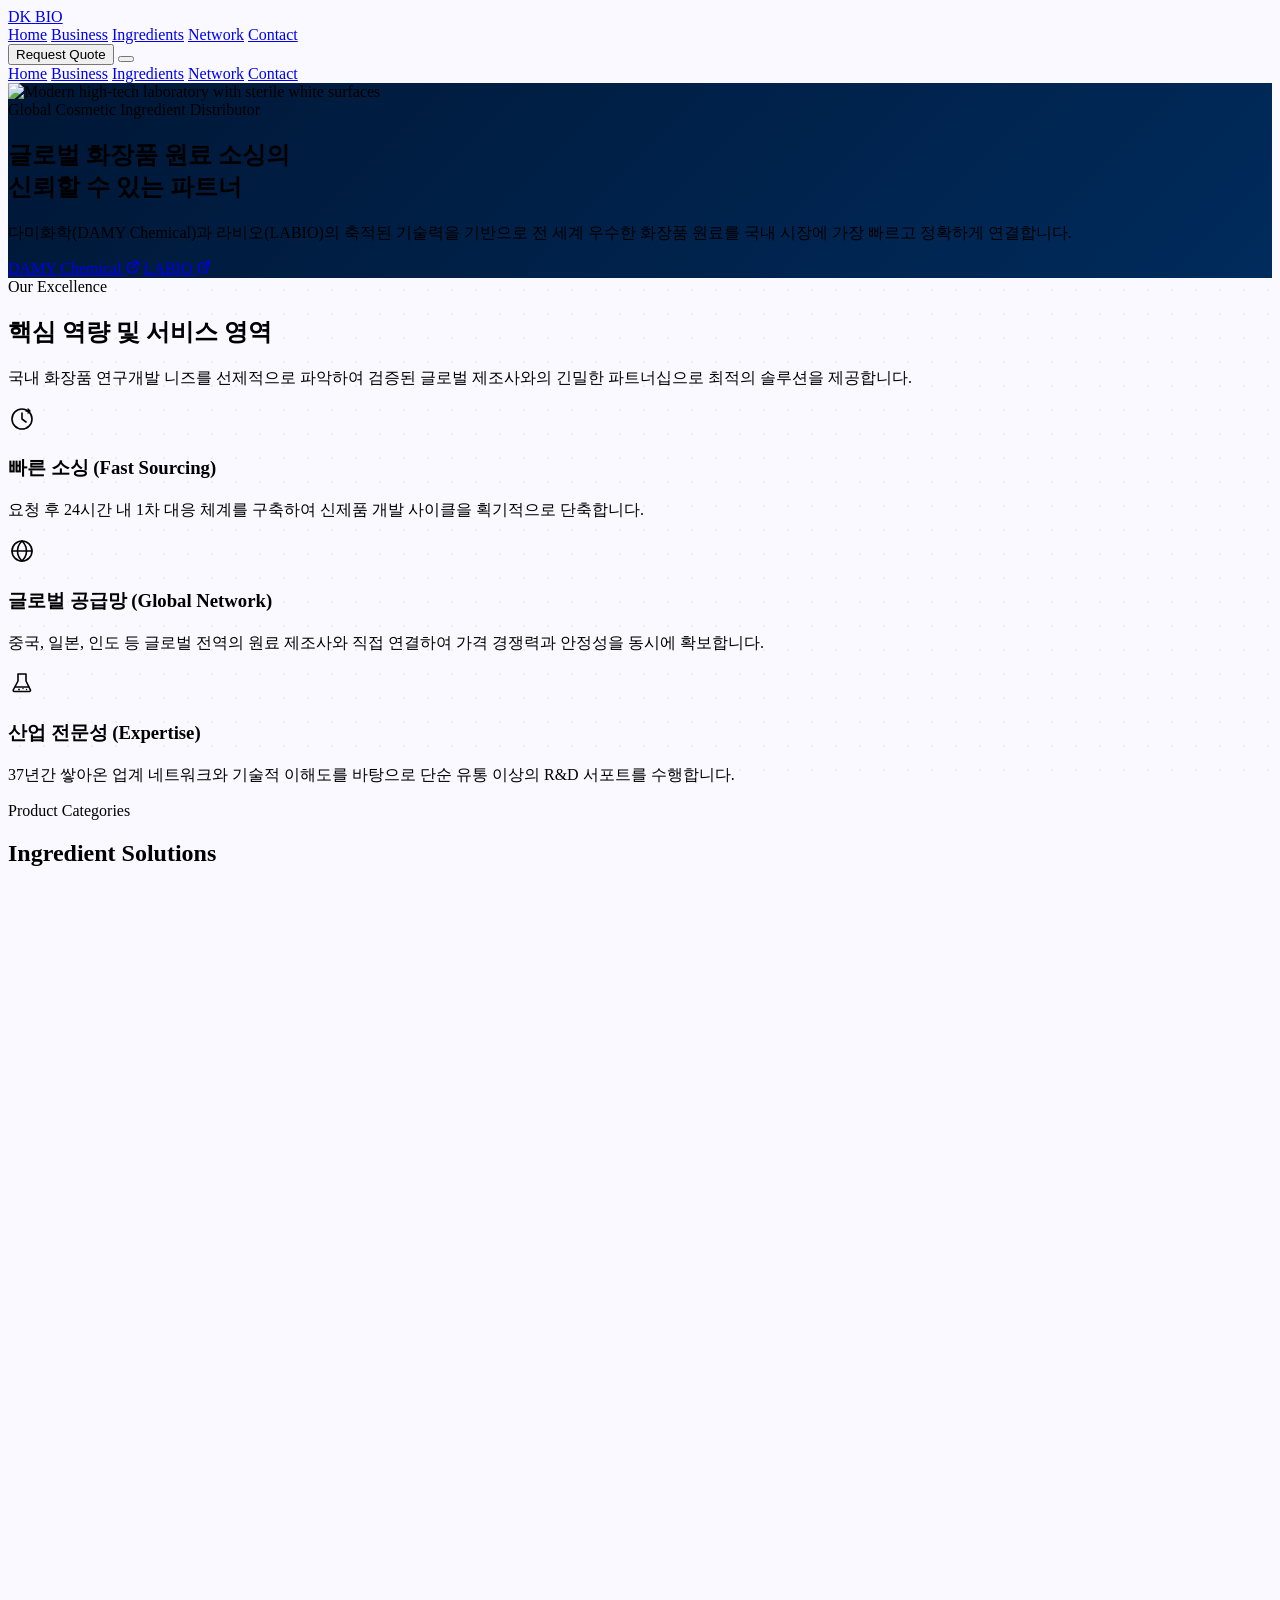
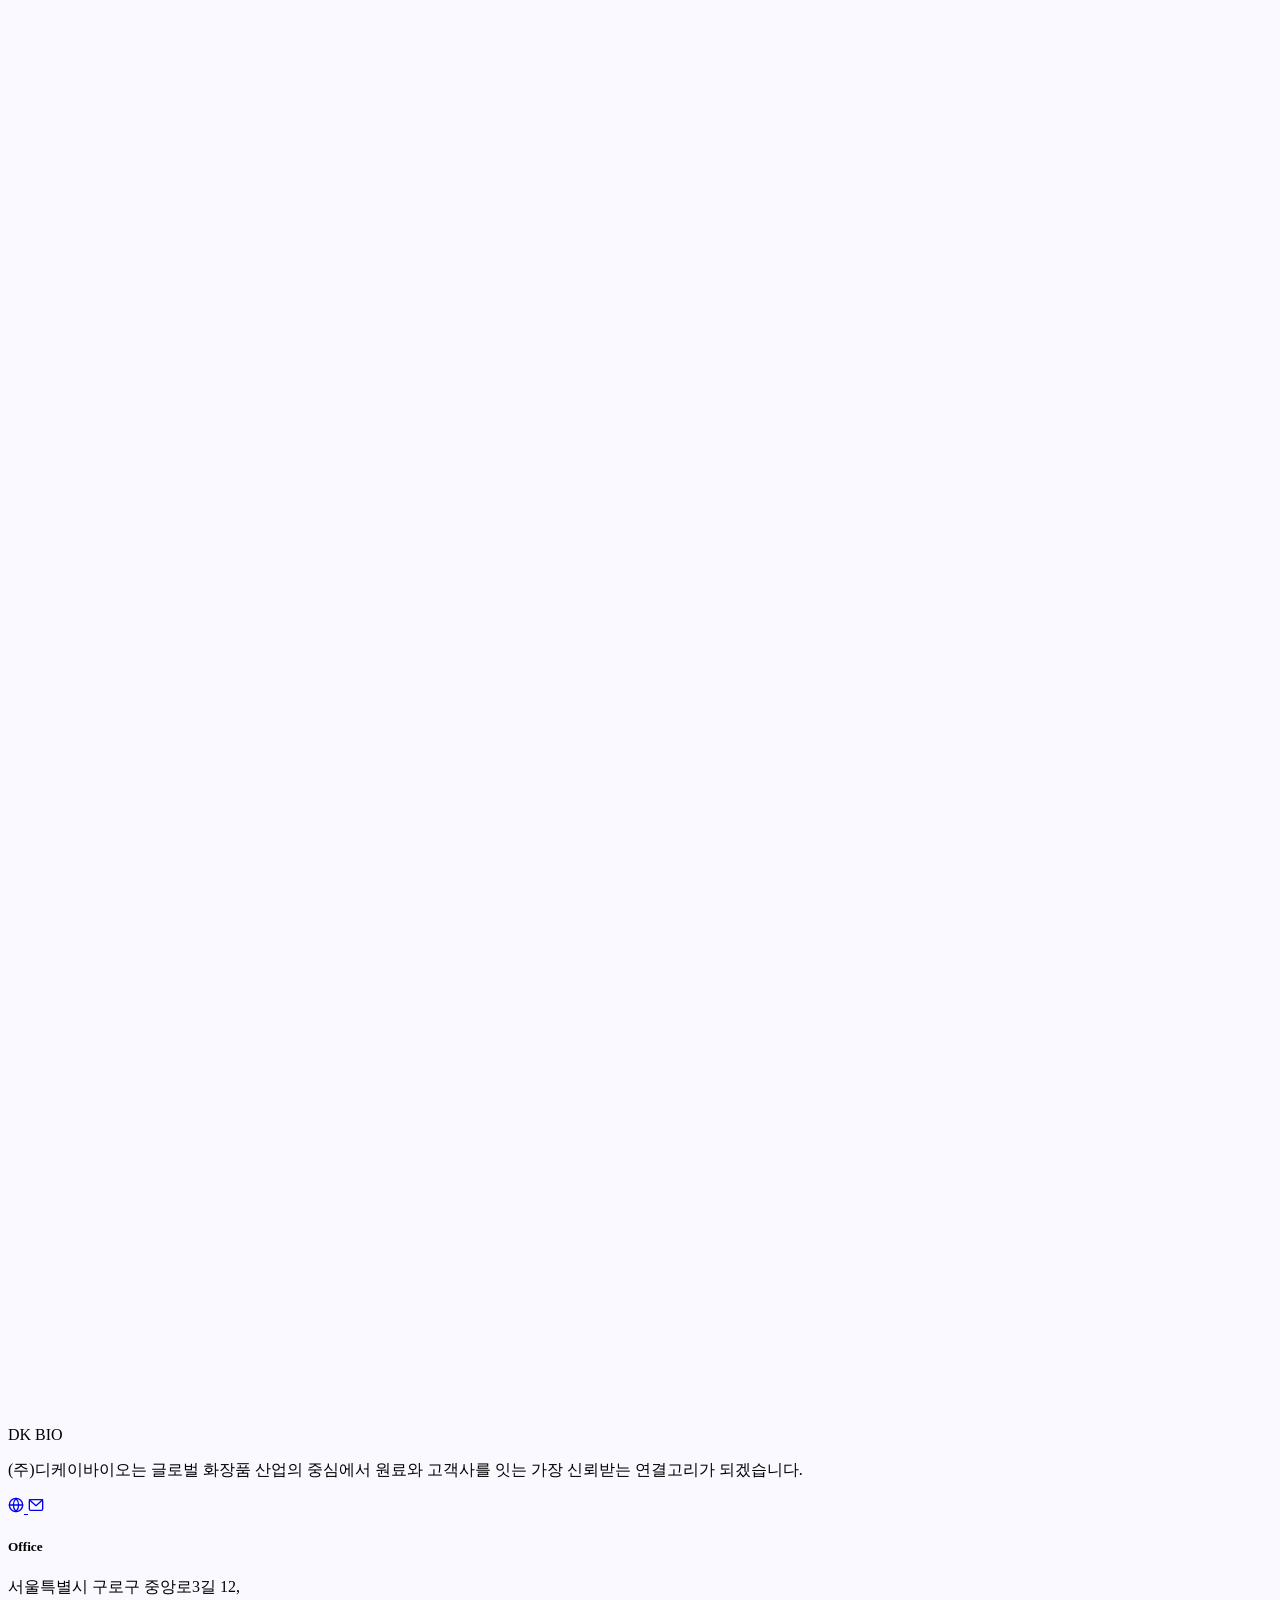
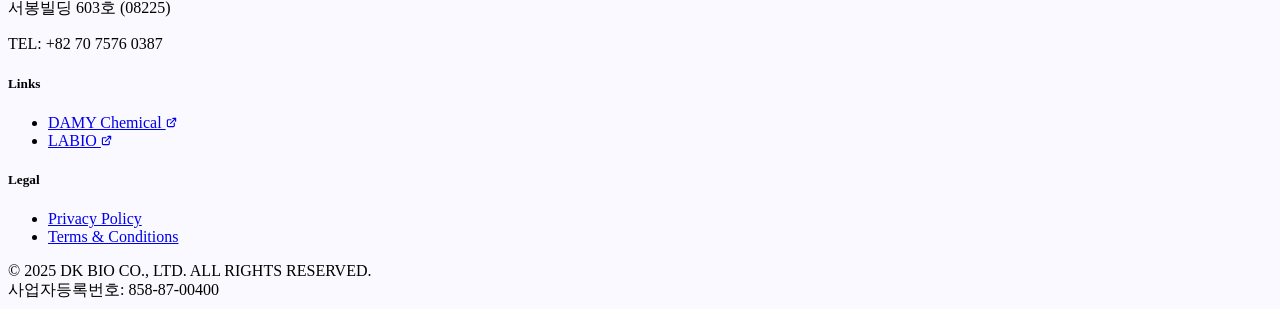
==== index.html @ 81b4bf6e "Update index.html" ====
<!DOCTYPE html>

<html class="light" lang="ko"><head>
<meta charset="utf-8"/>
<meta content="width=device-width, initial-scale=1.0" name="viewport"/>
<title>DK BIO | 글로벌 화장품 원료 총판</title>
<meta name="description" content="다미화학·라비오 37년 인프라 기반의 글로벌 화장품 원료 소싱 전문 파트너. 일본·인도·중국 직접 소싱 네트워크."/>
<script src="https://cdn.tailwindcss.com?plugins=forms,container-queries"></script>
<link href="https://fonts.googleapis.com/css2?family=Inter:wght@400;500;600;700;800;900&amp;display=swap" rel="stylesheet"/>

<script id="tailwind-config">
      tailwind.config = {
        darkMode: "class",
        theme: {
          extend: {
            "colors": {
                    "inverse-on-surface": "#ecf1ff",
                    "on-primary": "#ffffff",
                    "surface-container-highest": "#d8e3fb",
                    "surface": "#f9f9ff",
                    "on-secondary-fixed": "#101c2c",
                    "on-secondary": "#ffffff",
                    "error-container": "#ffdad6",
                    "primary-container": "#002b5c",
                    "surface-container-lowest": "#ffffff",
                    "on-tertiary-fixed-variant": "#444749",
                    "on-error-container": "#93000a",
                    "on-tertiary-fixed": "#191c1e",
                    "on-secondary-fixed-variant": "#3c475a",
                    "secondary-fixed": "#d7e3fa",
                    "surface-dim": "#cfdaf2",
                    "on-primary-fixed-variant": "#264779",
                    "tertiary-fixed": "#e0e3e5",
                    "on-surface": "#111c2d",
                    "surface-container-low": "#f0f3ff",
                    "background": "#f9f9ff",
                    "on-tertiary": "#ffffff",
                    "primary": "#002b5c",
                    "on-surface-variant": "#43474f",
                    "on-background": "#111c2d",
                    "on-tertiary-container": "#909395",
                    "primary-fixed-dim": "#aac7ff",
                    "tertiary-fixed-dim": "#c4c7c9",
                    "surface-variant": "#d8e3fb",
                    "tertiary": "#141819",
                    "secondary-fixed-dim": "#bbc7dd",
                    "on-error": "#ffffff",
                    "secondary": "#535f72",
                    "error": "#ba1a1a",
                    "on-primary-container": "#7594cb",
                    "inverse-surface": "#263143",
                    "outline-variant": "#c4c6d0",
                    "inverse-primary": "#aac7ff",
                    "surface-tint": "#3f5f92",
                    "surface-bright": "#f9f9ff",
                    "tertiary-container": "#292c2e",
                    "surface-container": "#e7eeff",
                    "on-secondary-container": "#596578",
                    "primary-fixed": "#d6e3ff",
                    "outline": "#747780",
                    "secondary-container": "#d7e3fa",
                    "surface-container-high": "#dee8ff",
                    "on-primary-fixed": "#001b3e"
            },
            "borderRadius": {
                    "DEFAULT": "0.125rem",
                    "lg": "0.5rem",
                    "xl": "1rem",
                    "full": "9999px"
            },
            "spacing": {
                    "gutter": "1.5rem",
                    "stack-lg": "2.5rem",
                    "section-gap": "6rem",
                    "stack-sm": "0.75rem",
                    "margin": "2rem",
                    "container-max": "1280px",
                    "stack-md": "1.25rem"
            },
            "fontFamily": {
                    "body-md": ["Inter"],
                    "headline-md": ["Inter"],
                    "label-sm": ["Inter"],
                    "headline-lg": ["Inter"],
                    "body-lg": ["Inter"],
                    "display-xl": ["Inter"]
            },
            "fontSize": {
                    "body-md": ["16px", {"lineHeight": "1.6", "fontWeight": "400"}],
                    "headline-md": ["24px", {"lineHeight": "1.3", "fontWeight": "700"}],
                    "label-sm": ["14px", {"lineHeight": "1.4", "letterSpacing": "0.05em", "fontWeight": "600"}],
                    "headline-lg": ["36px", {"lineHeight": "1.2", "letterSpacing": "-0.01em", "fontWeight": "700"}],
                    "body-lg": ["18px", {"lineHeight": "1.7", "fontWeight": "400"}],
                    "display-xl": ["56px", {"lineHeight": "1.1", "letterSpacing": "-0.02em", "fontWeight": "800"}]
            }
          },
        },
      }
    </script>
<style>
        body { background-color: #f9f9ff; scroll-behavior: smooth; }

        /* ── Scroll Reveal ── */
        .sr { opacity: 0; transform: translateY(36px); transition: opacity 0.7s cubic-bezier(0.16,1,0.3,1), transform 0.7s cubic-bezier(0.16,1,0.3,1); }
        .sr-left { opacity: 0; transform: translateX(-36px); transition: opacity 0.7s cubic-bezier(0.16,1,0.3,1), transform 0.7s cubic-bezier(0.16,1,0.3,1); }
        .sr-right { opacity: 0; transform: translateX(36px); transition: opacity 0.7s cubic-bezier(0.16,1,0.3,1), transform 0.7s cubic-bezier(0.16,1,0.3,1); }
        .sr-scale { opacity: 0; transform: scale(0.93); transition: opacity 0.65s cubic-bezier(0.16,1,0.3,1), transform 0.65s cubic-bezier(0.16,1,0.3,1); }
        .sr.d1,.sr-left.d1,.sr-right.d1,.sr-scale.d1 { transition-delay: 0.08s; }
        .sr.d2,.sr-left.d2,.sr-right.d2,.sr-scale.d2 { transition-delay: 0.16s; }
        .sr.d3,.sr-left.d3,.sr-right.d3,.sr-scale.d3 { transition-delay: 0.24s; }
        .sr.d4 { transition-delay: 0.32s; }
        .sr.visible,.sr-left.visible,.sr-right.visible,.sr-scale.visible { opacity: 1; transform: none; }
        .bg-pattern {
            background-image: radial-gradient(rgba(0, 43, 92, 0.05) 1px, transparent 1px);
            background-size: 24px 24px;
        }
        .hero-gradient {
            background: linear-gradient(135deg, #001736 0%, #002b5c 100%);
        }
        .card-shadow:hover {
            box-shadow: 0 20px 40px -12px rgba(0, 43, 92, 0.1);
        }
    </style>
<script>
    // Smooth scroll for all anchor links
    document.addEventListener('DOMContentLoaded', function() {
        // Active nav highlight on scroll
        const sections = ['hero','business','ingredients','network','contact'];
        const navLinks = document.querySelectorAll('nav a[data-section]');

        const observer = new IntersectionObserver((entries) => {
            entries.forEach(entry => {
                if (entry.isIntersecting) {
                    navLinks.forEach(link => {
                        link.classList.remove('text-primary','font-bold','border-b-2','border-primary','pb-1');
                        link.classList.add('text-slate-500','font-medium');
                    });
                    const active = document.querySelector(`nav a[data-section="${entry.target.id}"]`);
                    if (active) {
                        active.classList.add('text-primary','font-bold','border-b-2','border-primary','pb-1');
                        active.classList.remove('text-slate-500','font-medium');
                    }
                }
            });
        }, { threshold: 0.3 });

        sections.forEach(id => {
            const el = document.getElementById(id);
            if (el) observer.observe(el);
        });

        // Mobile hamburger menu
        const mobileBtn = document.getElementById('mobile-menu-btn');
        const mobileMenu = document.getElementById('mobile-menu');
        if (mobileBtn && mobileMenu) {
            mobileBtn.addEventListener('click', () => {
                mobileMenu.classList.toggle('hidden');
            });
            // Close on link click
            mobileMenu.querySelectorAll('a').forEach(link => {
                link.addEventListener('click', () => mobileMenu.classList.add('hidden'));
            });
        }

        // ── Scroll Reveal ──────────────────────────────
        const srEls = document.querySelectorAll('.sr, .sr-left, .sr-right, .sr-scale');

        // Hero 요소 즉시 순차 등장
        document.querySelectorAll('#hero .sr, #hero .sr-left, #hero .sr-right').forEach((el, i) => {
            setTimeout(() => el.classList.add('visible'), 80 + i * 100);
        });

        const srObserver = new IntersectionObserver((entries) => {
            entries.forEach(e => {
                if (e.isIntersecting) {
                    e.target.classList.add('visible');
                    srObserver.unobserve(e.target);
                }
            });
        }, { threshold: 0, rootMargin: '0px 0px -60px 0px' });

        srEls.forEach(el => {
            if (!el.closest('#hero')) srObserver.observe(el);
        });
    });

    function scrollTo(id) {
        const el = document.getElementById(id);
        if (el) el.scrollIntoView({ behavior: 'smooth', block: 'start' });
    }
</script>
</head>
<body class="font-body-md text-on-background selection:bg-primary-fixed selection:text-primary">
<!-- TopNavBar -->
<header class="bg-white/95 backdrop-blur-md font-inter antialiased tracking-tight sticky top-0 z-50 border-b border-slate-100 transition-all">
<div class="flex justify-between items-center h-20 px-8 max-w-7xl mx-auto">
<a href="#hero" onclick="scrollTo('hero'); return false;" class="text-2xl font-black text-primary tracking-tighter flex items-center gap-2">
<span class="w-8 h-8 bg-primary rounded flex items-center justify-center text-white text-sm">DK</span>
<span>BIO</span>
</a>
<nav class="hidden md:flex items-center space-x-10">
<a class="text-primary font-bold border-b-2 border-primary pb-1 transition-all" href="#hero" data-section="hero" onclick="scrollTo('hero'); return false;">Home</a>
<a class="text-slate-500 font-medium hover:text-primary transition-colors" href="#business" data-section="business" onclick="scrollTo('business'); return false;">Business</a>
<a class="text-slate-500 font-medium hover:text-primary transition-colors" href="#ingredients" data-section="ingredients" onclick="scrollTo('ingredients'); return false;">Ingredients</a>
<a class="text-slate-500 font-medium hover:text-primary transition-colors" href="#network" data-section="network" onclick="scrollTo('network'); return false;">Network</a>
<a class="text-slate-500 font-medium hover:text-primary transition-colors" href="#contact" data-section="contact" onclick="scrollTo('contact'); return false;">Contact</a>
</nav>
<div class="flex items-center gap-3">
<button onclick="scrollTo('contact')" class="bg-primary text-white px-7 py-2.5 rounded-full text-label-sm font-bold hover:shadow-lg hover:shadow-primary/20 transition-all active:scale-95">Request Quote</button>
<!-- Hamburger: mobile only -->
<button id="mobile-menu-btn" class="md:hidden flex flex-col gap-1.5 p-2" aria-label="메뉴 열기">
<span class="w-6 h-0.5 bg-primary block"></span>
<span class="w-6 h-0.5 bg-primary block"></span>
<span class="w-6 h-0.5 bg-primary block"></span>
</button>
</div>
</div>
<!-- Mobile Menu -->
<div id="mobile-menu" class="hidden md:hidden bg-white border-t border-slate-100 px-8 py-6 flex flex-col gap-4 text-sm font-medium">
<a href="#hero" onclick="scrollTo('hero')" class="text-primary font-bold">Home</a>
<a href="#business" onclick="scrollTo('business')" class="text-slate-600 hover:text-primary">Business</a>
<a href="#ingredients" onclick="scrollTo('ingredients')" class="text-slate-600 hover:text-primary">Ingredients</a>
<a href="#network" onclick="scrollTo('network')" class="text-slate-600 hover:text-primary">Network</a>
<a href="#contact" onclick="scrollTo('contact')" class="text-slate-600 hover:text-primary">Contact</a>
</div>
</header>
<main>
<!-- Section 1: Hero -->
<section id="hero" class="relative min-h-[85vh] flex items-center overflow-hidden hero-gradient">
<div class="absolute inset-0">
<img class="w-full h-full object-cover mix-blend-overlay opacity-30" alt="Modern high-tech laboratory with sterile white surfaces" src="https://images.unsplash.com/photo-1532187863486-abf9dbad1b69?w=1600&q=80&auto=format&fit=crop"/>
<div class="absolute inset-0 bg-gradient-to-tr from-primary via-primary/60 to-transparent"></div>
</div>
<div class="relative max-w-7xl mx-auto px-8 w-full z-10 py-20">
<div class="max-w-3xl">
<span class="sr inline-flex items-center gap-2 py-1.5 px-4 bg-white/10 backdrop-blur-md text-white text-label-sm rounded-full mb-stack-md border border-white/20">
<span class="w-2 h-2 bg-blue-400 rounded-full animate-pulse"></span>
Global Cosmetic Ingredient Distributor
</span>
<h1 class="sr d1 font-display-xl text-display-xl text-white mb-stack-lg leading-[1.1]">글로벌 화장품 원료 소싱의<br/><span class="text-primary-fixed-dim">신뢰할 수 있는 파트너</span></h1>
<p class="sr d2 font-body-lg text-body-lg text-white/80 mb-stack-lg max-w-2xl">
                        다미화학(DAMY Chemical)과 라비오(LABIO)의 축적된 기술력을 기반으로 전 세계 우수한 화장품 원료를 국내 시장에 가장 빠르고 정확하게 연결합니다.
                    </p>
<div class="sr d3 flex flex-wrap gap-4">
<a href="https://damychem.com" target="_blank" rel="noopener" class="bg-white text-primary px-8 py-4 rounded-xl font-bold hover:shadow-2xl hover:-translate-y-1 transition-all inline-flex items-center gap-2">DAMY Chemical <svg width="14" height="14" viewBox="0 0 24 24" fill="none" stroke="currentColor" stroke-width="2.5" stroke-linecap="round" stroke-linejoin="round"><path d="M18 13v6a2 2 0 0 1-2 2H5a2 2 0 0 1-2-2V8a2 2 0 0 1 2-2h6"/><polyline points="15,3 21,3 21,9"/><line x1="10" y1="14" x2="21" y2="3"/></svg></a>
<a href="http://www.labio.kr" target="_blank" rel="noopener" class="backdrop-blur-sm border border-white/30 text-white px-8 py-4 rounded-xl font-bold hover:bg-white/10 transition-all inline-flex items-center gap-2">LABIO <svg width="14" height="14" viewBox="0 0 24 24" fill="none" stroke="currentColor" stroke-width="2.5" stroke-linecap="round" stroke-linejoin="round"><path d="M18 13v6a2 2 0 0 1-2 2H5a2 2 0 0 1-2-2V8a2 2 0 0 1 2-2h6"/><polyline points="15,3 21,3 21,9"/><line x1="10" y1="14" x2="21" y2="3"/></svg></a>
</div>
</div>
</div>
</section>
<!-- Section 2: Business Areas -->
<section id="business" class="py-section-gap bg-surface relative overflow-hidden bg-pattern">
<div class="max-w-7xl mx-auto px-8 relative">
<div class="flex flex-col lg:flex-row lg:items-end justify-between mb-section-gap gap-6">
<div class="sr-left max-w-2xl">
<div class="flex items-center gap-4 mb-4">
<span class="h-1 w-12 bg-primary rounded-full"></span>
<span class="font-label-sm text-primary uppercase tracking-[0.2em]">Our Excellence</span>
</div>
<h2 class="font-headline-lg text-headline-lg text-primary mb-stack-md">핵심 역량 및 서비스 영역</h2>
<p class="font-body-lg text-body-lg text-secondary">
                            국내 화장품 연구개발 니즈를 선제적으로 파악하여 검증된 글로벌 제조사와의 긴밀한 파트너십으로 최적의 솔루션을 제공합니다.
                        </p>
</div>
</div>
<div class="grid grid-cols-1 md:grid-cols-3 gap-8">
<!-- Strength 1 -->
<div class="sr d1 group bg-white p-10 rounded-xl border border-slate-100 card-shadow transition-all duration-300 hover:-translate-y-2 flex flex-col h-full relative overflow-hidden">
<div class="absolute top-0 right-0 w-24 h-24 bg-primary-container/5 rounded-bl-full transition-all group-hover:scale-150 group-hover:bg-primary/5"></div>
<div class="w-14 h-14 bg-surface-container-high rounded-2xl flex items-center justify-center mb-stack-lg transition-colors group-hover:bg-primary group-hover:text-white">
<svg width="28" height="28" viewBox="0 0 28 28" fill="none" stroke="currentColor" stroke-width="1.6" stroke-linecap="round" stroke-linejoin="round">
  <circle cx="14" cy="14" r="10"/>
  <polyline points="14,8 14,14 18,17"/>
  <path d="M20 4l2 2-2 2M22 6h-4" stroke-width="1.4"/>
</svg>
</div>
<h3 class="font-headline-md text-headline-md text-primary mb-stack-sm">빠른 소싱 (Fast Sourcing)</h3>
<p class="font-body-md text-body-md text-secondary flex-grow">요청 후 24시간 내 1차 대응 체계를 구축하여 신제품 개발 사이클을 획기적으로 단축합니다.</p>
</div>
<!-- Strength 2 -->
<div class="sr d2 group bg-white p-10 rounded-xl border border-slate-100 card-shadow transition-all duration-300 hover:-translate-y-2 flex flex-col h-full relative overflow-hidden">
<div class="absolute top-0 right-0 w-24 h-24 bg-primary-container/5 rounded-bl-full transition-all group-hover:scale-150 group-hover:bg-primary/5"></div>
<div class="w-14 h-14 bg-surface-container-high rounded-2xl flex items-center justify-center mb-stack-lg transition-colors group-hover:bg-primary group-hover:text-white">
<svg width="28" height="28" viewBox="0 0 28 28" fill="none" stroke="currentColor" stroke-width="1.6" stroke-linecap="round" stroke-linejoin="round">
  <circle cx="14" cy="14" r="10"/>
  <path d="M4 14h20"/>
  <path d="M14 4c-3 3-4.5 6-4.5 10s1.5 7 4.5 10"/>
  <path d="M14 4c3 3 4.5 6 4.5 10s-1.5 7-4.5 10"/>
</svg>
</div>
<h3 class="font-headline-md text-headline-md text-primary mb-stack-sm">글로벌 공급망 (Global Network)</h3>
<p class="font-body-md text-body-md text-secondary flex-grow">중국, 일본, 인도 등 글로벌 전역의 원료 제조사와 직접 연결하여 가격 경쟁력과 안정성을 동시에 확보합니다.</p>
</div>
<!-- Strength 3 -->
<div class="sr d3 group bg-white p-10 rounded-xl border border-slate-100 card-shadow transition-all duration-300 hover:-translate-y-2 flex flex-col h-full relative overflow-hidden">
<div class="absolute top-0 right-0 w-24 h-24 bg-primary-container/5 rounded-bl-full transition-all group-hover:scale-150 group-hover:bg-primary/5"></div>
<div class="w-14 h-14 bg-surface-container-high rounded-2xl flex items-center justify-center mb-stack-lg transition-colors group-hover:bg-primary group-hover:text-white">
<svg width="28" height="28" viewBox="0 0 28 28" fill="none" stroke="currentColor" stroke-width="1.6" stroke-linecap="round" stroke-linejoin="round">
  <path d="M10 4h8M10 4v7L5.5 19.5A1.2 1.2 0 0 0 6.6 21.5h14.8a1.2 1.2 0 0 0 1.1-1.45L18 11V4"/>
  <path d="M7.5 17h13"/>
  <circle cx="11" cy="19.5" r="0.9" fill="currentColor" stroke="none"/>
  <circle cx="15" cy="18.5" r="0.7" fill="currentColor" stroke="none"/>
  <circle cx="18.5" cy="19.5" r="0.7" fill="currentColor" stroke="none"/>
</svg>
</div>
<h3 class="font-headline-md text-headline-md text-primary mb-stack-sm">산업 전문성 (Expertise)</h3>
<p class="font-body-md text-body-md text-secondary flex-grow">37년간 쌓아온 업계 네트워크와 기술적 이해도를 바탕으로 단순 유통 이상의 R&amp;D 서포트를 수행합니다.</p>
</div>
</div>
</div>
</section>
<!-- Section 3: Ingredient Categories -->
<section id="ingredients" class="py-section-gap bg-white overflow-hidden">
<div class="max-w-7xl mx-auto px-8">
<div class="sr text-center mb-16">
<span class="font-label-sm text-primary-container uppercase tracking-widest block mb-4">Product Categories</span>
<h2 class="font-headline-lg text-headline-lg text-primary mb-stack-sm">Ingredient Solutions</h2>
<div class="h-1.5 w-16 bg-primary mx-auto rounded-full"></div>
</div>
<div class="grid grid-cols-1 md:grid-cols-12 gap-6">
<!-- Big Cat 1 -->
<div class="sr d1 md:col-span-8 bg-surface-container-low p-10 rounded-2xl relative group overflow-hidden border border-slate-100 transition-all hover:bg-white card-shadow">
<div class="relative z-10">
<svg class="text-primary mb-6 group-hover:scale-110 transition-transform block" width="48" height="48" viewBox="0 0 48 48" fill="none" stroke="currentColor" stroke-width="1.5" stroke-linecap="round" stroke-linejoin="round">
  <circle cx="24" cy="24" r="6"/>
  <circle cx="24" cy="8" r="3.5"/>
  <circle cx="24" cy="40" r="3.5"/>
  <circle cx="8" cy="24" r="3.5"/>
  <circle cx="40" cy="24" r="3.5"/>
  <line x1="24" y1="11.5" x2="24" y2="18"/>
  <line x1="24" y1="30" x2="24" y2="36.5"/>
  <line x1="11.5" y1="24" x2="18" y2="24"/>
  <line x1="30" y1="24" x2="36.5" y2="24"/>
  <circle cx="12" cy="12" r="2.5" stroke-opacity="0.5"/>
  <circle cx="36" cy="36" r="2.5" stroke-opacity="0.5"/>
  <line x1="13.8" y1="13.8" x2="18.8" y2="18.8" stroke-opacity="0.5"/>
  <line x1="29.2" y1="29.2" x2="34.2" y2="34.2" stroke-opacity="0.5"/>
</svg>
<h4 class="font-headline-md text-headline-md text-primary mb-3">안티에이징 (Anti-aging)</h4>
<p class="font-body-md text-secondary max-w-md">바이오 기술 기반의 주름 개선 및 피부 재생, 탄력 강화 고기능성 원료 솔루션</p>
</div>
<div class="absolute -bottom-10 -right-10 opacity-[0.04] group-hover:opacity-[0.09] transition-all duration-700">
<svg width="280" height="280" viewBox="0 0 280 280" fill="none" stroke="currentColor" stroke-width="1">
  <circle cx="140" cy="140" r="100"/>
  <circle cx="140" cy="140" r="70"/>
  <circle cx="140" cy="140" r="40"/>
  <circle cx="140" cy="40" r="18"/>
  <circle cx="140" cy="240" r="18"/>
  <circle cx="40" cy="140" r="18"/>
  <circle cx="240" cy="140" r="18"/>
</svg>
</div>
</div>
<!-- Cat 2 -->
<div class="sr d2 md:col-span-4 bg-surface-container-low p-10 rounded-2xl relative group overflow-hidden border border-slate-100 transition-all hover:bg-white card-shadow">
<div class="relative z-10">
<svg class="text-primary mb-6 group-hover:scale-110 transition-transform" width="44" height="44" viewBox="0 0 44 44" fill="none" stroke="currentColor" stroke-width="1.5" stroke-linecap="round" stroke-linejoin="round">
  <polygon points="22,3 38,16 22,41 6,16"/>
  <polygon points="22,3 38,16 22,22 6,16" fill="currentColor" fill-opacity="0.08"/>
  <line x1="6" y1="16" x2="38" y2="16"/>
  <line x1="22" y1="3" x2="22" y2="41"/>
  <line x1="6" y1="16" x2="22" y2="22"/>
  <line x1="38" y1="16" x2="22" y2="22"/>
</svg>
<h4 class="font-headline-md text-headline-md text-primary mb-2">미백 &amp; 브라이트닝</h4>
<p class="font-body-md text-secondary">피부 톤 개선 및 멜라닌 억제 소재</p>
</div>
<div class="absolute -bottom-6 -right-6 opacity-[0.04] group-hover:opacity-[0.09] transition-all">
<svg width="160" height="160" viewBox="0 0 160 160" fill="none" stroke="currentColor" stroke-width="1">
  <polygon points="80,10 140,60 80,150 20,60"/>
  <line x1="20" y1="60" x2="140" y2="60"/>
  <line x1="80" y1="10" x2="80" y2="150"/>
</svg>
</div>
</div>
<!-- Cat 3 -->
<div class="sr d1 md:col-span-4 bg-surface-container-low p-10 rounded-2xl relative group overflow-hidden border border-slate-100 transition-all hover:bg-white card-shadow">
<div class="relative z-10">
<svg class="text-primary mb-4 group-hover:scale-110 transition-transform" width="40" height="40" viewBox="0 0 40 40" fill="none" stroke="currentColor" stroke-width="1.5" stroke-linecap="round" stroke-linejoin="round">
  <path d="M20 36 C20 36 6 28 6 17 C6 9 12 4 20 4 C28 4 34 9 34 17 C34 28 20 36 20 36Z"/>
  <path d="M20 4 L20 36" stroke-opacity="0.6"/>
  <path d="M10 15 C13 17 17 18 20 18" stroke-opacity="0.6" stroke-width="1.2"/>
  <path d="M30 15 C27 17 23 18 20 18" stroke-opacity="0.6" stroke-width="1.2"/>
  <path d="M8 22 C12 23.5 16 24 20 24" stroke-opacity="0.5" stroke-width="1.1"/>
</svg>
<h4 class="font-headline-md text-headline-md text-primary mb-2">헤어 &amp; 두피 케어</h4>
<p class="font-body-md text-secondary">탈모 방지 및 모근 강화 특화 원료</p>
</div>
</div>
<!-- Cat 4 -->
<div class="sr d2 md:col-span-4 bg-surface-container-low p-10 rounded-2xl relative group overflow-hidden border border-slate-100 transition-all hover:bg-white card-shadow">
<div class="relative z-10">
<svg class="text-primary mb-4 group-hover:scale-110 transition-transform" width="40" height="40" viewBox="0 0 40 40" fill="none" stroke="currentColor" stroke-width="1.5" stroke-linecap="round" stroke-linejoin="round">
  <rect x="4" y="7" width="32" height="7" rx="3.5" fill="currentColor" fill-opacity="0.07"/>
  <rect x="4" y="17" width="32" height="7" rx="3.5" fill="currentColor" fill-opacity="0.05"/>
  <rect x="4" y="27" width="32" height="7" rx="3.5" fill="currentColor" fill-opacity="0.03"/>
  <rect x="4" y="7" width="32" height="7" rx="3.5"/>
  <rect x="4" y="17" width="32" height="7" rx="3.5"/>
  <rect x="4" y="27" width="32" height="7" rx="3.5"/>
  <line x1="12" y1="7" x2="12" y2="14" stroke-opacity="0.4" stroke-width="1"/>
  <line x1="22" y1="7" x2="22" y2="14" stroke-opacity="0.4" stroke-width="1"/>
  <line x1="9" y1="17" x2="9" y2="24" stroke-opacity="0.4" stroke-width="1"/>
  <line x1="20" y1="17" x2="20" y2="24" stroke-opacity="0.4" stroke-width="1"/>
  <line x1="31" y1="17" x2="31" y2="24" stroke-opacity="0.4" stroke-width="1"/>
</svg>
<h4 class="font-headline-md text-headline-md text-primary mb-2">진정 &amp; 피부장벽</h4>
<p class="font-body-md text-secondary">민감성 피부를 위한 진정 소재</p>
</div>
</div>
<!-- Cat 5 (Special highlight) -->
<div class="sr d3 md:col-span-4 bg-primary text-white p-10 rounded-2xl relative group overflow-hidden transition-all hover:scale-[1.02] active:scale-[0.98]">
<div class="relative z-10 flex flex-col h-full">
<svg class="text-primary-fixed-dim mb-4" width="40" height="40" viewBox="0 0 40 40" fill="none" stroke="currentColor" stroke-width="1.5" stroke-linecap="round" stroke-linejoin="round">
  <ellipse cx="20" cy="20" rx="16" ry="6" transform="rotate(0 20 20)"/>
  <ellipse cx="20" cy="20" rx="16" ry="6" transform="rotate(60 20 20)"/>
  <ellipse cx="20" cy="20" rx="16" ry="6" transform="rotate(120 20 20)"/>
  <circle cx="20" cy="20" r="3" fill="currentColor" fill-opacity="0.4"/>
</svg>
<h4 class="font-headline-md text-headline-md text-white mb-2">기능성 특화 소재</h4>
<p class="font-body-md text-white/70">제형 최적화 및 유효성분 전달</p>
<div class="mt-auto pt-6">
<span class="text-xs tracking-widest text-primary-fixed-dim uppercase font-bold">Innovation Focus</span>
</div>
</div>
<div class="absolute top-0 right-0 w-32 h-32 bg-white/5 rounded-bl-full"></div>
</div>
</div>
</div>
</section>
<!-- Section 4: Global Network (Redesigned) -->
<section id="network" class="py-section-gap bg-surface-container-low overflow-hidden relative">
<div class="max-w-7xl mx-auto px-8 relative z-10">
<div class="grid grid-cols-1 lg:grid-cols-2 gap-16 items-center">
<div class="order-2 lg:order-1 sr-left">
<div class="inline-block py-1 px-3 bg-primary text-white text-[11px] font-bold tracking-widest rounded uppercase mb-6">Global Presence</div>
<h2 class="font-headline-lg text-headline-lg text-primary mb-stack-md">글로벌 소싱 네트워크</h2>
<p class="font-body-lg text-body-lg text-secondary mb-12">
                            대륙별 주요 원료 거점과의 직접 소싱 체계를 통해 고객사 브랜드의 글로벌 경쟁력을 높이는 최상의 원료 포트폴리오를 제공합니다.
                        </p>
<div class="space-y-4">
<!-- Country 1 -->
<div class="sr d1 group flex items-start gap-6 p-6 bg-white rounded-2xl border border-slate-100 hover:border-primary/20 transition-all card-shadow">
<div class="flex-shrink-0 w-12 h-12 bg-surface flex items-center justify-center rounded-xl text-primary font-bold group-hover:bg-primary group-hover:text-white transition-all">JP</div>
<div>
<h4 class="font-bold text-primary mb-1">일본 (Japan)</h4>
<p class="font-body-md text-secondary text-sm">엄격한 품질 관리 기반의 프리미엄 기능성 원료 및 특수 제형 기술 원료</p>
</div>
</div>
<!-- Country 2 -->
<div class="sr d2 group flex items-start gap-6 p-6 bg-white rounded-2xl border border-slate-100 hover:border-primary/20 transition-all card-shadow">
<div class="flex-shrink-0 w-12 h-12 bg-surface flex items-center justify-center rounded-xl text-primary font-bold group-hover:bg-primary group-hover:text-white transition-all">IN</div>
<div>
<h4 class="font-bold text-primary mb-1">인도 (India)</h4>
<p class="font-body-md text-secondary text-sm">천연 추출물 및 가격 경쟁력이 탁월한 바이오 활성 성분 파이프라인</p>
</div>
</div>
<!-- Country 3 -->
<div class="sr d3 group flex items-start gap-6 p-6 bg-white rounded-2xl border border-slate-100 hover:border-primary/20 transition-all card-shadow">
<div class="flex-shrink-0 w-12 h-12 bg-surface flex items-center justify-center rounded-xl text-primary font-bold group-hover:bg-primary group-hover:text-white transition-all">CN</div>
<div>
<h4 class="font-bold text-primary mb-1">중국 (China)</h4>
<p class="font-body-md text-secondary text-sm">대규모 생산 인프라를 통한 범용 원료의 안정적 대량 공급 및 경쟁력 있는 단가</p>
</div>
</div>
</div>
</div>
<div class="sr-right order-1 lg:order-2 relative lg:translate-x-12">
<div class="relative bg-white p-8 rounded-3xl card-shadow border border-slate-100">
<img class="w-full h-auto object-contain opacity-90 mix-blend-multiply" alt="Abstract world map visualization" src="https://images.unsplash.com/photo-1451187580459-43490279c0fa?w=900&q=80&auto=format&fit=crop"/>
<div class="absolute top-[40%] left-[75%] w-4 h-4 bg-primary/30 rounded-full flex items-center justify-center">
<div class="w-2 h-2 bg-primary rounded-full animate-ping"></div>
</div>
<div class="absolute top-[35%] left-[82%] w-4 h-4 bg-primary/30 rounded-full flex items-center justify-center">
<div class="w-2 h-2 bg-primary rounded-full animate-pulse"></div>
</div>
<div class="absolute top-[50%] left-[70%] w-4 h-4 bg-primary/30 rounded-full flex items-center justify-center">
<div class="w-2 h-2 bg-primary rounded-full"></div>
</div>
</div>
<!-- Decorative elements -->
<div class="absolute -z-10 -top-8 -right-8 w-64 h-64 bg-primary/5 rounded-full blur-3xl"></div>
</div>
</div>
</div>
</section>
<!-- Section 5: R&D & Infrastructure (Enhanced) -->
<section class="py-section-gap bg-primary-container text-white relative overflow-hidden">
<div class="absolute inset-0 bg-[url('https://www.transparenttextures.com/patterns/carbon-fibre.png')] opacity-10"></div>
<div class="max-w-7xl mx-auto px-8 relative z-10 text-center">
<div class="max-w-4xl mx-auto">
<svg class="sr mb-8 text-primary-fixed-dim inline-block" width="56" height="56" viewBox="0 0 56 56" fill="none" stroke="currentColor" stroke-width="1.5" stroke-linecap="round" stroke-linejoin="round">
  <rect x="8" y="20" width="18" height="32" rx="1"/>
  <rect x="30" y="12" width="18" height="40" rx="1"/>
  <line x1="8" y1="52" x2="48" y2="52"/>
  <rect x="12" y="26" width="5" height="6" rx="0.5"/>
  <rect x="22" y="26" width="3" height="5" rx="0.5"/>
  <rect x="34" y="18" width="5" height="6" rx="0.5"/>
  <rect x="42" y="18" width="3" height="6" rx="0.5"/>
  <rect x="34" y="30" width="5" height="6" rx="0.5"/>
  <rect x="34" y="42" width="5" height="6" rx="0.5"/>
  <rect x="16" y="42" width="6" height="10" rx="0.5"/>
</svg>
<h2 class="sr d1 font-headline-lg text-headline-lg mb-8 leading-tight">R&amp;D 및 그룹 인프라의 시너지</h2>
<p class="sr d2 font-body-lg text-body-lg text-white/80 leading-relaxed mb-16">
                        디케이바이오는 다미화학(DAMY Chemical)과 라비오(LABIO)의 37년 업력 인프라를 공유합니다. 축적된 분석 데이터와 공정 기술을 유통 시스템에 결합하여 단순한 공급을 넘어 제품 개발의 기술적 가이드를 함께 제안합니다.
                    </p>
<div class="grid grid-cols-1 md:grid-cols-2 gap-8 items-center">
<div class="sr-left group p-12 bg-white/5 backdrop-blur-md rounded-2xl border border-white/10 hover:bg-white/10 transition-all cursor-default">
<div class="text-3xl font-black italic tracking-tighter mb-4 text-white group-hover:text-primary-fixed-dim transition-colors">DAMY Chemical</div>
<p class="text-sm text-white/60">37년 전통의 화장품 화학 전문 인프라</p>
</div>
<div class="sr-right group p-12 bg-white/5 backdrop-blur-md rounded-2xl border border-white/10 hover:bg-white/10 transition-all cursor-default">
<div class="text-3xl font-black italic tracking-tighter mb-4 text-white group-hover:text-primary-fixed-dim transition-colors">LABIO</div>
<p class="text-sm text-white/60">바이오 컨버전스 기술 기반 신소재 연구소</p>
</div>
</div>
</div>
</div>
</section>
<!-- Section 6: Contact CTA -->
<section id="contact" class="py-20 bg-white">
<div class="max-w-5xl mx-auto px-8">
<div class="sr-scale bg-surface rounded-[2rem] p-12 md:p-16 text-center border border-slate-100 card-shadow flex flex-col items-center">
<h3 class="font-headline-lg text-primary mb-6">프로젝트에 최적인 원료를 찾고 계신가요?</h3>
<p class="text-secondary font-body-lg mb-10 max-w-2xl">원하시는 기능성과 타겟 단가에 맞춰 전 세계 원료사에서 가장 적합한 옵션을 제안해 드립니다.</p>
<div class="flex flex-col sm:flex-row justify-center items-center gap-3 mt-2">
<a class="flex items-center gap-3 px-8 py-4 font-bold text-primary bg-white border border-slate-200 hover:border-primary/30 hover:bg-primary-container/5 rounded-xl transition-all" href="tel:+827075760387">
<svg width="18" height="18" viewBox="0 0 24 24" fill="none" stroke="currentColor" stroke-width="2" stroke-linecap="round" stroke-linejoin="round"><path d="M22 16.92v3a2 2 0 0 1-2.18 2 19.8 19.8 0 0 1-8.63-3.07A19.5 19.5 0 0 1 4.69 12 19.8 19.8 0 0 1 1.62 3.4 2 2 0 0 1 3.6 1.22h3a2 2 0 0 1 2 1.72 12.8 12.8 0 0 0 .7 2.81 2 2 0 0 1-.45 2.11L7.91 8.96a16 16 0 0 0 6.07 6.07l.95-.95a2 2 0 0 1 2.11-.45 12.8 12.8 0 0 0 2.81.7A2 2 0 0 1 22 16.92z"/></svg> +82 70 7576 0387
</a>
<a class="flex items-center gap-3 px-8 py-4 font-bold text-primary bg-white border border-slate-200 hover:border-primary/30 hover:bg-primary-container/5 rounded-xl transition-all" href="mailto:eskim@dkbio-ai.com">
<svg width="18" height="18" viewBox="0 0 24 24" fill="none" stroke="currentColor" stroke-width="2" stroke-linecap="round" stroke-linejoin="round"><rect x="2" y="4" width="20" height="16" rx="2"/><polyline points="2,4 12,13 22,4"/></svg> eskim@dkbio-ai.com
</a>
</div>
</div>
</div>
</section>
</main>
<!-- Footer -->
<footer class="bg-slate-950 text-slate-400 py-16 border-t border-white/5">
<div class="max-w-7xl mx-auto px-8">
<div class="grid grid-cols-1 lg:grid-cols-12 gap-12 mb-16">
<div class="lg:col-span-4">
<div class="text-2xl font-black text-white tracking-tighter flex items-center gap-2 mb-6">
<span class="w-8 h-8 bg-white text-slate-950 rounded flex items-center justify-center text-sm">DK</span>
<span>BIO</span>
</div>
<p class="text-sm leading-relaxed max-w-sm mb-8">
                            (주)디케이바이오는 글로벌 화장품 산업의 중심에서 원료와 고객사를 잇는 가장 신뢰받는 연결고리가 되겠습니다.
                        </p>
<div class="flex gap-4">
<a class="w-10 h-10 rounded-lg bg-white/5 border border-white/10 flex items-center justify-center hover:bg-white/10 hover:text-white transition-all" href="https://dkbio.ai.kr" target="_blank" rel="noopener" title="홈페이지">
<svg width="16" height="16" viewBox="0 0 24 24" fill="none" stroke="currentColor" stroke-width="2" stroke-linecap="round" stroke-linejoin="round"><circle cx="12" cy="12" r="10"/><path d="M2 12h20M12 2a15.3 15.3 0 0 1 4 10 15.3 15.3 0 0 1-4 10 15.3 15.3 0 0 1-4-10 15.3 15.3 0 0 1 4-10z"/></svg>
</a>
<a class="w-10 h-10 rounded-lg bg-white/5 border border-white/10 flex items-center justify-center hover:bg-white/10 hover:text-white transition-all" href="mailto:eskim@dkbio-ai.com">
<svg width="16" height="16" viewBox="0 0 24 24" fill="none" stroke="currentColor" stroke-width="2" stroke-linecap="round" stroke-linejoin="round"><rect x="2" y="4" width="20" height="16" rx="2"/><polyline points="2,4 12,13 22,4"/></svg>
</a>
</div>
</div>
<div class="lg:col-span-8 grid grid-cols-1 sm:grid-cols-2 md:grid-cols-3 gap-8">
<div>
<h5 class="text-white font-bold mb-6 text-sm uppercase tracking-widest">Office</h5>
<div class="space-y-4 text-sm">
<p class="leading-relaxed">서울특별시 구로구 중앙로3길 12,<br/>서봉빌딩 603호 (08225)</p>
<p>TEL: +82 70 7576 0387</p>
</div>
</div>
<div>
<h5 class="text-white font-bold mb-6 text-sm uppercase tracking-widest">Links</h5>
<ul class="space-y-4 text-sm">
<li><a class="hover:text-white transition-colors inline-flex items-center gap-1.5" href="https://damychem.com" target="_blank" rel="noopener">DAMY Chemical <svg width="11" height="11" viewBox="0 0 24 24" fill="none" stroke="currentColor" stroke-width="2.5" stroke-linecap="round" stroke-linejoin="round"><path d="M18 13v6a2 2 0 0 1-2 2H5a2 2 0 0 1-2-2V8a2 2 0 0 1 2-2h6"/><polyline points="15,3 21,3 21,9"/><line x1="10" y1="14" x2="21" y2="3"/></svg></a></li>
<li><a class="hover:text-white transition-colors inline-flex items-center gap-1.5" href="http://www.labio.kr" target="_blank" rel="noopener">LABIO <svg width="11" height="11" viewBox="0 0 24 24" fill="none" stroke="currentColor" stroke-width="2.5" stroke-linecap="round" stroke-linejoin="round"><path d="M18 13v6a2 2 0 0 1-2 2H5a2 2 0 0 1-2-2V8a2 2 0 0 1 2-2h6"/><polyline points="15,3 21,3 21,9"/><line x1="10" y1="14" x2="21" y2="3"/></svg></a></li>
</ul>
</div>
<div>
<h5 class="text-white font-bold mb-6 text-sm uppercase tracking-widest">Legal</h5>
<ul class="space-y-4 text-sm">
<li><a class="hover:text-white transition-colors" href="#">Privacy Policy</a></li>
<li><a class="hover:text-white transition-colors" href="#">Terms &amp; Conditions</a></li>
</ul>
</div>
</div>
</div>
<div class="pt-8 border-t border-white/5 flex flex-col md:flex-row justify-between items-center gap-4 text-[11px] uppercase tracking-widest font-bold">
<div>© 2025 DK BIO CO., LTD. ALL RIGHTS RESERVED.</div>
<div class="text-slate-600">사업자등록번호: 858-87-00400</div>
</div>
</div>
</footer>
</body></html>
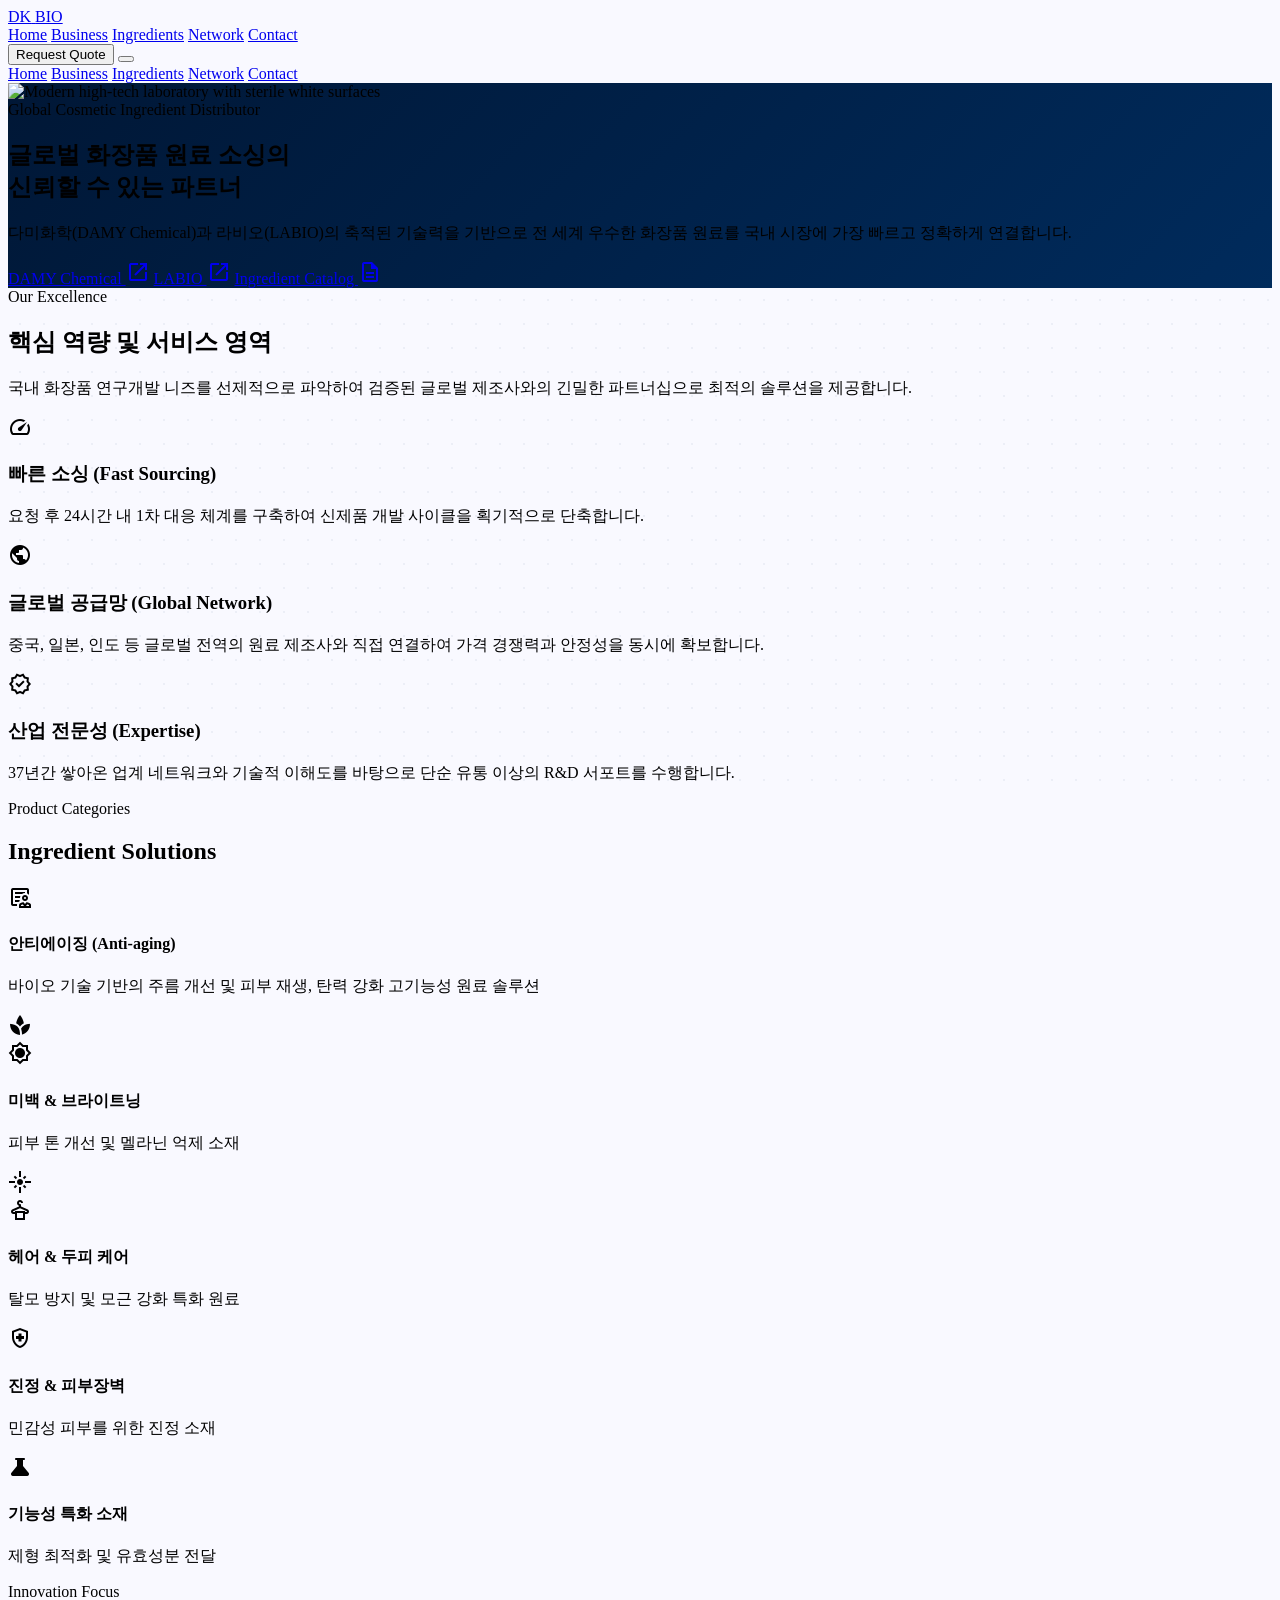
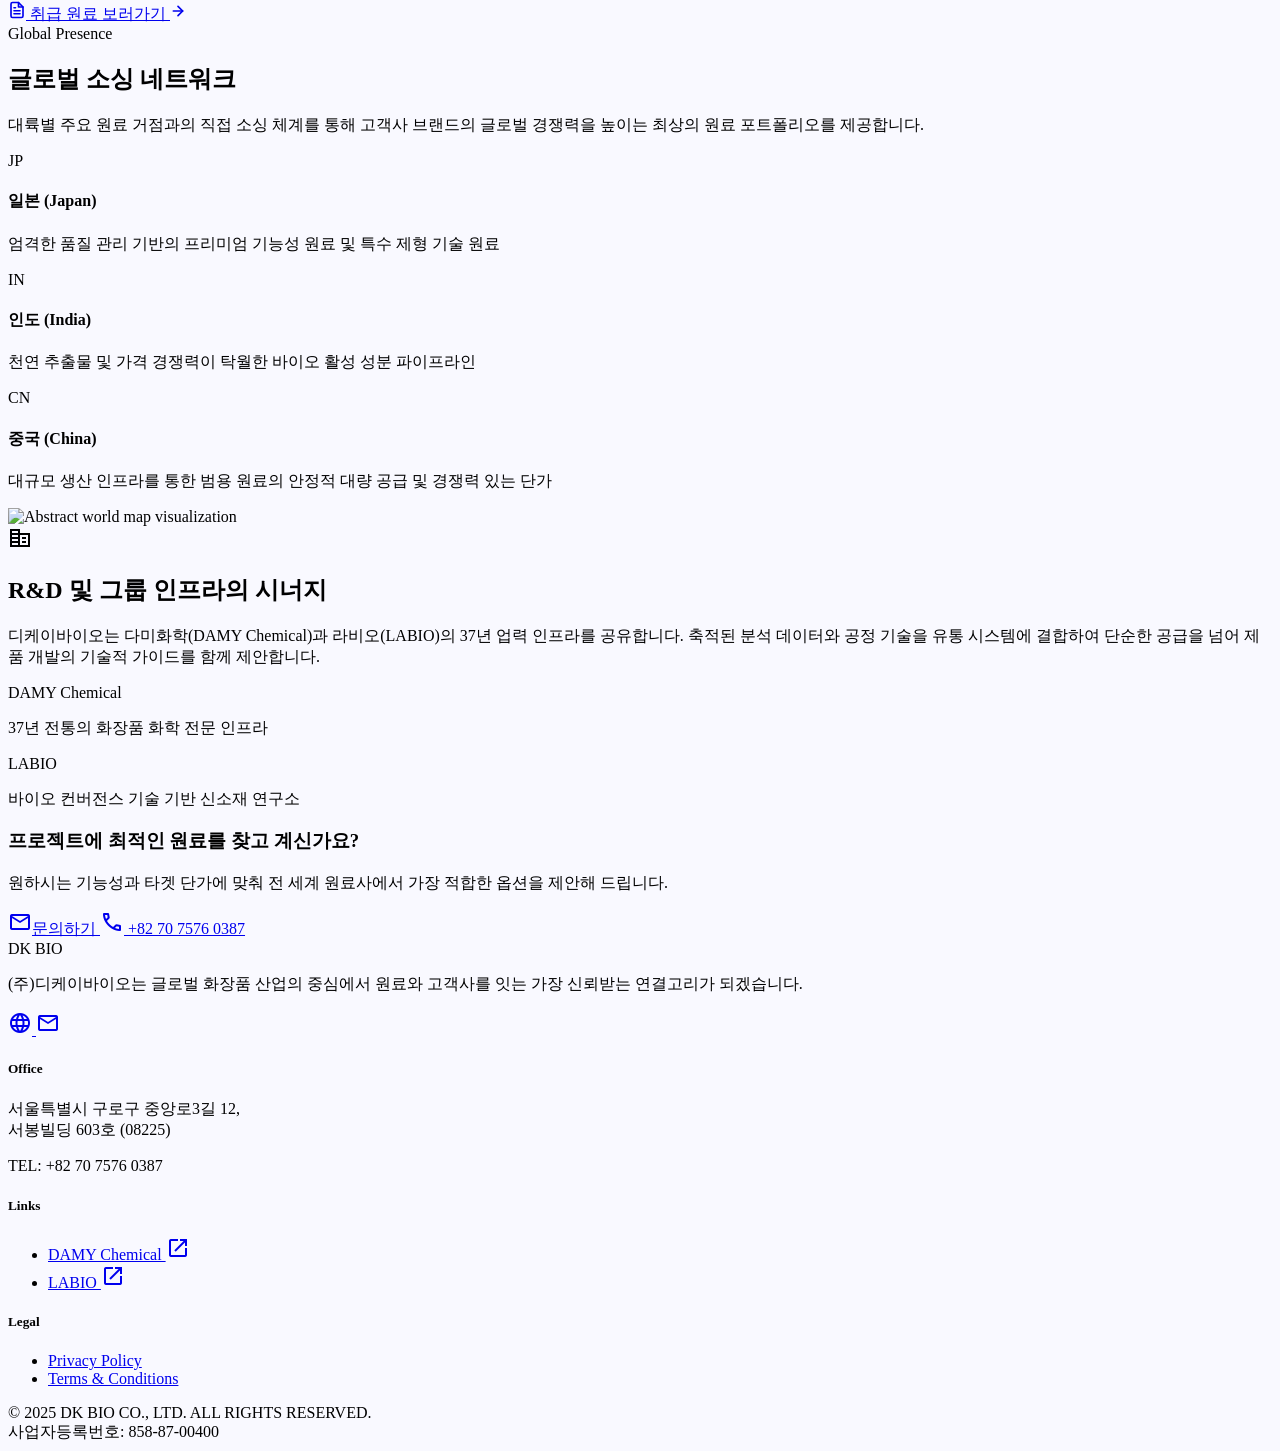
==== commit 6f7f8f9b: "Update index.html" ====
--- a/index.html
+++ b/index.html
@@ -7,7 +7,7 @@
 <meta name="description" content="다미화학·라비오 37년 인프라 기반의 글로벌 화장품 원료 소싱 전문 파트너. 일본·인도·중국 직접 소싱 네트워크."/>
 <script src="https://cdn.tailwindcss.com?plugins=forms,container-queries"></script>
 <link href="https://fonts.googleapis.com/css2?family=Inter:wght@400;500;600;700;800;900&amp;display=swap" rel="stylesheet"/>
-
+<link href="https://fonts.googleapis.com/css2?family=Material+Symbols+Outlined:wght,FILL@100..700,0..1&amp;display=swap" rel="stylesheet"/>
 <script id="tailwind-config">
       tailwind.config = {
         darkMode: "class",
@@ -98,18 +98,10 @@
       }
     </script>
 <style>
+        .material-symbols-outlined {
+            font-variation-settings: 'FILL' 0, 'wght' 400, 'GRAD' 0, 'opsz' 24;
+        }
         body { background-color: #f9f9ff; scroll-behavior: smooth; }
-
-        /* ── Scroll Reveal ── */
-        .sr { opacity: 0; transform: translateY(36px); transition: opacity 0.7s cubic-bezier(0.16,1,0.3,1), transform 0.7s cubic-bezier(0.16,1,0.3,1); }
-        .sr-left { opacity: 0; transform: translateX(-36px); transition: opacity 0.7s cubic-bezier(0.16,1,0.3,1), transform 0.7s cubic-bezier(0.16,1,0.3,1); }
-        .sr-right { opacity: 0; transform: translateX(36px); transition: opacity 0.7s cubic-bezier(0.16,1,0.3,1), transform 0.7s cubic-bezier(0.16,1,0.3,1); }
-        .sr-scale { opacity: 0; transform: scale(0.93); transition: opacity 0.65s cubic-bezier(0.16,1,0.3,1), transform 0.65s cubic-bezier(0.16,1,0.3,1); }
-        .sr.d1,.sr-left.d1,.sr-right.d1,.sr-scale.d1 { transition-delay: 0.08s; }
-        .sr.d2,.sr-left.d2,.sr-right.d2,.sr-scale.d2 { transition-delay: 0.16s; }
-        .sr.d3,.sr-left.d3,.sr-right.d3,.sr-scale.d3 { transition-delay: 0.24s; }
-        .sr.d4 { transition-delay: 0.32s; }
-        .sr.visible,.sr-left.visible,.sr-right.visible,.sr-scale.visible { opacity: 1; transform: none; }
         .bg-pattern {
             background-image: radial-gradient(rgba(0, 43, 92, 0.05) 1px, transparent 1px);
             background-size: 24px 24px;
@@ -161,27 +153,6 @@
                 link.addEventListener('click', () => mobileMenu.classList.add('hidden'));
             });
         }
-
-        // ── Scroll Reveal ──────────────────────────────
-        const srEls = document.querySelectorAll('.sr, .sr-left, .sr-right, .sr-scale');
-
-        // Hero 요소 즉시 순차 등장
-        document.querySelectorAll('#hero .sr, #hero .sr-left, #hero .sr-right').forEach((el, i) => {
-            setTimeout(() => el.classList.add('visible'), 80 + i * 100);
-        });
-
-        const srObserver = new IntersectionObserver((entries) => {
-            entries.forEach(e => {
-                if (e.isIntersecting) {
-                    e.target.classList.add('visible');
-                    srObserver.unobserve(e.target);
-                }
-            });
-        }, { threshold: 0, rootMargin: '0px 0px -60px 0px' });
-
-        srEls.forEach(el => {
-            if (!el.closest('#hero')) srObserver.observe(el);
-        });
     });
 
     function scrollTo(id) {
@@ -233,17 +204,18 @@
 </div>
 <div class="relative max-w-7xl mx-auto px-8 w-full z-10 py-20">
 <div class="max-w-3xl">
-<span class="sr inline-flex items-center gap-2 py-1.5 px-4 bg-white/10 backdrop-blur-md text-white text-label-sm rounded-full mb-stack-md border border-white/20">
+<span class="inline-flex items-center gap-2 py-1.5 px-4 bg-white/10 backdrop-blur-md text-white text-label-sm rounded-full mb-stack-md border border-white/20">
 <span class="w-2 h-2 bg-blue-400 rounded-full animate-pulse"></span>
 Global Cosmetic Ingredient Distributor
 </span>
-<h1 class="sr d1 font-display-xl text-display-xl text-white mb-stack-lg leading-[1.1]">글로벌 화장품 원료 소싱의<br/><span class="text-primary-fixed-dim">신뢰할 수 있는 파트너</span></h1>
-<p class="sr d2 font-body-lg text-body-lg text-white/80 mb-stack-lg max-w-2xl">
+<h1 class="font-display-xl text-display-xl text-white mb-stack-lg leading-[1.1]">글로벌 화장품 원료 소싱의<br/><span class="text-primary-fixed-dim">신뢰할 수 있는 파트너</span></h1>
+<p class="font-body-lg text-body-lg text-white/80 mb-stack-lg max-w-2xl">
                         다미화학(DAMY Chemical)과 라비오(LABIO)의 축적된 기술력을 기반으로 전 세계 우수한 화장품 원료를 국내 시장에 가장 빠르고 정확하게 연결합니다.
                     </p>
-<div class="sr d3 flex flex-wrap gap-4">
-<a href="https://damychem.com" target="_blank" rel="noopener" class="bg-white text-primary px-8 py-4 rounded-xl font-bold hover:shadow-2xl hover:-translate-y-1 transition-all inline-flex items-center gap-2">DAMY Chemical <svg width="14" height="14" viewBox="0 0 24 24" fill="none" stroke="currentColor" stroke-width="2.5" stroke-linecap="round" stroke-linejoin="round"><path d="M18 13v6a2 2 0 0 1-2 2H5a2 2 0 0 1-2-2V8a2 2 0 0 1 2-2h6"/><polyline points="15,3 21,3 21,9"/><line x1="10" y1="14" x2="21" y2="3"/></svg></a>
-<a href="http://www.labio.kr" target="_blank" rel="noopener" class="backdrop-blur-sm border border-white/30 text-white px-8 py-4 rounded-xl font-bold hover:bg-white/10 transition-all inline-flex items-center gap-2">LABIO <svg width="14" height="14" viewBox="0 0 24 24" fill="none" stroke="currentColor" stroke-width="2.5" stroke-linecap="round" stroke-linejoin="round"><path d="M18 13v6a2 2 0 0 1-2 2H5a2 2 0 0 1-2-2V8a2 2 0 0 1 2-2h6"/><polyline points="15,3 21,3 21,9"/><line x1="10" y1="14" x2="21" y2="3"/></svg></a>
+<div class="flex flex-wrap gap-4">
+<a href="https://damychem.com" target="_blank" rel="noopener" class="bg-white text-primary px-8 py-4 rounded-xl font-bold hover:shadow-2xl hover:-translate-y-1 transition-all inline-flex items-center gap-2">DAMY Chemical <span class="material-symbols-outlined text-sm">open_in_new</span></a>
+<a href="https://www.labio.kr" target="_blank" rel="noopener" class="backdrop-blur-sm border border-white/30 text-white px-8 py-4 rounded-xl font-bold hover:bg-white/10 transition-all inline-flex items-center gap-2">LABIO <span class="material-symbols-outlined text-sm">open_in_new</span></a>
+<a href="catalog.html" class="backdrop-blur-sm border border-white/20 bg-white/10 text-white px-8 py-4 rounded-xl font-bold hover:bg-white/20 transition-all inline-flex items-center gap-2">Ingredient Catalog <span class="material-symbols-outlined text-sm">description</span></a>
 </div>
 </div>
 </div>
@@ -252,7 +224,7 @@
 <section id="business" class="py-section-gap bg-surface relative overflow-hidden bg-pattern">
 <div class="max-w-7xl mx-auto px-8 relative">
 <div class="flex flex-col lg:flex-row lg:items-end justify-between mb-section-gap gap-6">
-<div class="sr-left max-w-2xl">
+<div class="max-w-2xl">
 <div class="flex items-center gap-4 mb-4">
 <span class="h-1 w-12 bg-primary rounded-full"></span>
 <span class="font-label-sm text-primary uppercase tracking-[0.2em]">Our Excellence</span>
@@ -265,43 +237,28 @@
 </div>
 <div class="grid grid-cols-1 md:grid-cols-3 gap-8">
 <!-- Strength 1 -->
-<div class="sr d1 group bg-white p-10 rounded-xl border border-slate-100 card-shadow transition-all duration-300 hover:-translate-y-2 flex flex-col h-full relative overflow-hidden">
+<div class="group bg-white p-10 rounded-xl border border-slate-100 card-shadow transition-all duration-300 hover:-translate-y-2 flex flex-col h-full relative overflow-hidden">
 <div class="absolute top-0 right-0 w-24 h-24 bg-primary-container/5 rounded-bl-full transition-all group-hover:scale-150 group-hover:bg-primary/5"></div>
 <div class="w-14 h-14 bg-surface-container-high rounded-2xl flex items-center justify-center mb-stack-lg transition-colors group-hover:bg-primary group-hover:text-white">
-<svg width="28" height="28" viewBox="0 0 28 28" fill="none" stroke="currentColor" stroke-width="1.6" stroke-linecap="round" stroke-linejoin="round">
-  <circle cx="14" cy="14" r="10"/>
-  <polyline points="14,8 14,14 18,17"/>
-  <path d="M20 4l2 2-2 2M22 6h-4" stroke-width="1.4"/>
-</svg>
+<span class="material-symbols-outlined text-3xl">speed</span>
 </div>
 <h3 class="font-headline-md text-headline-md text-primary mb-stack-sm">빠른 소싱 (Fast Sourcing)</h3>
 <p class="font-body-md text-body-md text-secondary flex-grow">요청 후 24시간 내 1차 대응 체계를 구축하여 신제품 개발 사이클을 획기적으로 단축합니다.</p>
 </div>
 <!-- Strength 2 -->
-<div class="sr d2 group bg-white p-10 rounded-xl border border-slate-100 card-shadow transition-all duration-300 hover:-translate-y-2 flex flex-col h-full relative overflow-hidden">
+<div class="group bg-white p-10 rounded-xl border border-slate-100 card-shadow transition-all duration-300 hover:-translate-y-2 flex flex-col h-full relative overflow-hidden">
 <div class="absolute top-0 right-0 w-24 h-24 bg-primary-container/5 rounded-bl-full transition-all group-hover:scale-150 group-hover:bg-primary/5"></div>
 <div class="w-14 h-14 bg-surface-container-high rounded-2xl flex items-center justify-center mb-stack-lg transition-colors group-hover:bg-primary group-hover:text-white">
-<svg width="28" height="28" viewBox="0 0 28 28" fill="none" stroke="currentColor" stroke-width="1.6" stroke-linecap="round" stroke-linejoin="round">
-  <circle cx="14" cy="14" r="10"/>
-  <path d="M4 14h20"/>
-  <path d="M14 4c-3 3-4.5 6-4.5 10s1.5 7 4.5 10"/>
-  <path d="M14 4c3 3 4.5 6 4.5 10s-1.5 7-4.5 10"/>
-</svg>
+<span class="material-symbols-outlined text-3xl">public</span>
 </div>
 <h3 class="font-headline-md text-headline-md text-primary mb-stack-sm">글로벌 공급망 (Global Network)</h3>
 <p class="font-body-md text-body-md text-secondary flex-grow">중국, 일본, 인도 등 글로벌 전역의 원료 제조사와 직접 연결하여 가격 경쟁력과 안정성을 동시에 확보합니다.</p>
 </div>
 <!-- Strength 3 -->
-<div class="sr d3 group bg-white p-10 rounded-xl border border-slate-100 card-shadow transition-all duration-300 hover:-translate-y-2 flex flex-col h-full relative overflow-hidden">
+<div class="group bg-white p-10 rounded-xl border border-slate-100 card-shadow transition-all duration-300 hover:-translate-y-2 flex flex-col h-full relative overflow-hidden">
 <div class="absolute top-0 right-0 w-24 h-24 bg-primary-container/5 rounded-bl-full transition-all group-hover:scale-150 group-hover:bg-primary/5"></div>
 <div class="w-14 h-14 bg-surface-container-high rounded-2xl flex items-center justify-center mb-stack-lg transition-colors group-hover:bg-primary group-hover:text-white">
-<svg width="28" height="28" viewBox="0 0 28 28" fill="none" stroke="currentColor" stroke-width="1.6" stroke-linecap="round" stroke-linejoin="round">
-  <path d="M10 4h8M10 4v7L5.5 19.5A1.2 1.2 0 0 0 6.6 21.5h14.8a1.2 1.2 0 0 0 1.1-1.45L18 11V4"/>
-  <path d="M7.5 17h13"/>
-  <circle cx="11" cy="19.5" r="0.9" fill="currentColor" stroke="none"/>
-  <circle cx="15" cy="18.5" r="0.7" fill="currentColor" stroke="none"/>
-  <circle cx="18.5" cy="19.5" r="0.7" fill="currentColor" stroke="none"/>
-</svg>
+<span class="material-symbols-outlined text-3xl">verified</span>
 </div>
 <h3 class="font-headline-md text-headline-md text-primary mb-stack-sm">산업 전문성 (Expertise)</h3>
 <p class="font-body-md text-body-md text-secondary flex-grow">37년간 쌓아온 업계 네트워크와 기술적 이해도를 바탕으로 단순 유통 이상의 R&amp;D 서포트를 수행합니다.</p>
@@ -312,110 +269,54 @@
 <!-- Section 3: Ingredient Categories -->
 <section id="ingredients" class="py-section-gap bg-white overflow-hidden">
 <div class="max-w-7xl mx-auto px-8">
-<div class="sr text-center mb-16">
+<div class="text-center mb-16">
 <span class="font-label-sm text-primary-container uppercase tracking-widest block mb-4">Product Categories</span>
 <h2 class="font-headline-lg text-headline-lg text-primary mb-stack-sm">Ingredient Solutions</h2>
 <div class="h-1.5 w-16 bg-primary mx-auto rounded-full"></div>
 </div>
 <div class="grid grid-cols-1 md:grid-cols-12 gap-6">
 <!-- Big Cat 1 -->
-<div class="sr d1 md:col-span-8 bg-surface-container-low p-10 rounded-2xl relative group overflow-hidden border border-slate-100 transition-all hover:bg-white card-shadow">
+<div class="md:col-span-8 bg-surface-container-low p-10 rounded-2xl relative group overflow-hidden border border-slate-100 transition-all hover:bg-white card-shadow">
 <div class="relative z-10">
-<svg class="text-primary mb-6 group-hover:scale-110 transition-transform block" width="48" height="48" viewBox="0 0 48 48" fill="none" stroke="currentColor" stroke-width="1.5" stroke-linecap="round" stroke-linejoin="round">
-  <circle cx="24" cy="24" r="6"/>
-  <circle cx="24" cy="8" r="3.5"/>
-  <circle cx="24" cy="40" r="3.5"/>
-  <circle cx="8" cy="24" r="3.5"/>
-  <circle cx="40" cy="24" r="3.5"/>
-  <line x1="24" y1="11.5" x2="24" y2="18"/>
-  <line x1="24" y1="30" x2="24" y2="36.5"/>
-  <line x1="11.5" y1="24" x2="18" y2="24"/>
-  <line x1="30" y1="24" x2="36.5" y2="24"/>
-  <circle cx="12" cy="12" r="2.5" stroke-opacity="0.5"/>
-  <circle cx="36" cy="36" r="2.5" stroke-opacity="0.5"/>
-  <line x1="13.8" y1="13.8" x2="18.8" y2="18.8" stroke-opacity="0.5"/>
-  <line x1="29.2" y1="29.2" x2="34.2" y2="34.2" stroke-opacity="0.5"/>
-</svg>
+<span class="material-symbols-outlined text-primary text-5xl mb-6 group-hover:scale-110 transition-transform block">clinical_notes</span>
 <h4 class="font-headline-md text-headline-md text-primary mb-3">안티에이징 (Anti-aging)</h4>
 <p class="font-body-md text-secondary max-w-md">바이오 기술 기반의 주름 개선 및 피부 재생, 탄력 강화 고기능성 원료 솔루션</p>
 </div>
-<div class="absolute -bottom-10 -right-10 opacity-[0.04] group-hover:opacity-[0.09] transition-all duration-700">
-<svg width="280" height="280" viewBox="0 0 280 280" fill="none" stroke="currentColor" stroke-width="1">
-  <circle cx="140" cy="140" r="100"/>
-  <circle cx="140" cy="140" r="70"/>
-  <circle cx="140" cy="140" r="40"/>
-  <circle cx="140" cy="40" r="18"/>
-  <circle cx="140" cy="240" r="18"/>
-  <circle cx="40" cy="140" r="18"/>
-  <circle cx="240" cy="140" r="18"/>
-</svg>
+<div class="absolute -bottom-10 -right-10 opacity-[0.03] group-hover:opacity-[0.08] transition-all duration-700">
+<span class="material-symbols-outlined text-[300px]" style="font-variation-settings: 'FILL' 1;">spa</span>
 </div>
 </div>
 <!-- Cat 2 -->
-<div class="sr d2 md:col-span-4 bg-surface-container-low p-10 rounded-2xl relative group overflow-hidden border border-slate-100 transition-all hover:bg-white card-shadow">
+<div class="md:col-span-4 bg-surface-container-low p-10 rounded-2xl relative group overflow-hidden border border-slate-100 transition-all hover:bg-white card-shadow">
 <div class="relative z-10">
-<svg class="text-primary mb-6 group-hover:scale-110 transition-transform" width="44" height="44" viewBox="0 0 44 44" fill="none" stroke="currentColor" stroke-width="1.5" stroke-linecap="round" stroke-linejoin="round">
-  <polygon points="22,3 38,16 22,41 6,16"/>
-  <polygon points="22,3 38,16 22,22 6,16" fill="currentColor" fill-opacity="0.08"/>
-  <line x1="6" y1="16" x2="38" y2="16"/>
-  <line x1="22" y1="3" x2="22" y2="41"/>
-  <line x1="6" y1="16" x2="22" y2="22"/>
-  <line x1="38" y1="16" x2="22" y2="22"/>
-</svg>
+<span class="material-symbols-outlined text-primary text-5xl mb-6 group-hover:scale-110 transition-transform">brightness_high</span>
 <h4 class="font-headline-md text-headline-md text-primary mb-2">미백 &amp; 브라이트닝</h4>
 <p class="font-body-md text-secondary">피부 톤 개선 및 멜라닌 억제 소재</p>
 </div>
-<div class="absolute -bottom-6 -right-6 opacity-[0.04] group-hover:opacity-[0.09] transition-all">
-<svg width="160" height="160" viewBox="0 0 160 160" fill="none" stroke="currentColor" stroke-width="1">
-  <polygon points="80,10 140,60 80,150 20,60"/>
-  <line x1="20" y1="60" x2="140" y2="60"/>
-  <line x1="80" y1="10" x2="80" y2="150"/>
-</svg>
+<div class="absolute -bottom-6 -right-6 opacity-[0.03] group-hover:opacity-[0.08] transition-all">
+<span class="material-symbols-outlined text-[180px]" style="font-variation-settings: 'FILL' 1;">flare</span>
 </div>
 </div>
 <!-- Cat 3 -->
-<div class="sr d1 md:col-span-4 bg-surface-container-low p-10 rounded-2xl relative group overflow-hidden border border-slate-100 transition-all hover:bg-white card-shadow">
+<div class="md:col-span-4 bg-surface-container-low p-10 rounded-2xl relative group overflow-hidden border border-slate-100 transition-all hover:bg-white card-shadow">
 <div class="relative z-10">
-<svg class="text-primary mb-4 group-hover:scale-110 transition-transform" width="40" height="40" viewBox="0 0 40 40" fill="none" stroke="currentColor" stroke-width="1.5" stroke-linecap="round" stroke-linejoin="round">
-  <path d="M20 36 C20 36 6 28 6 17 C6 9 12 4 20 4 C28 4 34 9 34 17 C34 28 20 36 20 36Z"/>
-  <path d="M20 4 L20 36" stroke-opacity="0.6"/>
-  <path d="M10 15 C13 17 17 18 20 18" stroke-opacity="0.6" stroke-width="1.2"/>
-  <path d="M30 15 C27 17 23 18 20 18" stroke-opacity="0.6" stroke-width="1.2"/>
-  <path d="M8 22 C12 23.5 16 24 20 24" stroke-opacity="0.5" stroke-width="1.1"/>
-</svg>
+<span class="material-symbols-outlined text-primary text-4xl mb-4 group-hover:scale-110 transition-transform">dry_cleaning</span>
 <h4 class="font-headline-md text-headline-md text-primary mb-2">헤어 &amp; 두피 케어</h4>
 <p class="font-body-md text-secondary">탈모 방지 및 모근 강화 특화 원료</p>
 </div>
 </div>
 <!-- Cat 4 -->
-<div class="sr d2 md:col-span-4 bg-surface-container-low p-10 rounded-2xl relative group overflow-hidden border border-slate-100 transition-all hover:bg-white card-shadow">
+<div class="md:col-span-4 bg-surface-container-low p-10 rounded-2xl relative group overflow-hidden border border-slate-100 transition-all hover:bg-white card-shadow">
 <div class="relative z-10">
-<svg class="text-primary mb-4 group-hover:scale-110 transition-transform" width="40" height="40" viewBox="0 0 40 40" fill="none" stroke="currentColor" stroke-width="1.5" stroke-linecap="round" stroke-linejoin="round">
-  <rect x="4" y="7" width="32" height="7" rx="3.5" fill="currentColor" fill-opacity="0.07"/>
-  <rect x="4" y="17" width="32" height="7" rx="3.5" fill="currentColor" fill-opacity="0.05"/>
-  <rect x="4" y="27" width="32" height="7" rx="3.5" fill="currentColor" fill-opacity="0.03"/>
-  <rect x="4" y="7" width="32" height="7" rx="3.5"/>
-  <rect x="4" y="17" width="32" height="7" rx="3.5"/>
-  <rect x="4" y="27" width="32" height="7" rx="3.5"/>
-  <line x1="12" y1="7" x2="12" y2="14" stroke-opacity="0.4" stroke-width="1"/>
-  <line x1="22" y1="7" x2="22" y2="14" stroke-opacity="0.4" stroke-width="1"/>
-  <line x1="9" y1="17" x2="9" y2="24" stroke-opacity="0.4" stroke-width="1"/>
-  <line x1="20" y1="17" x2="20" y2="24" stroke-opacity="0.4" stroke-width="1"/>
-  <line x1="31" y1="17" x2="31" y2="24" stroke-opacity="0.4" stroke-width="1"/>
-</svg>
+<span class="material-symbols-outlined text-primary text-4xl mb-4 group-hover:scale-110 transition-transform">health_and_safety</span>
 <h4 class="font-headline-md text-headline-md text-primary mb-2">진정 &amp; 피부장벽</h4>
 <p class="font-body-md text-secondary">민감성 피부를 위한 진정 소재</p>
 </div>
 </div>
 <!-- Cat 5 (Special highlight) -->
-<div class="sr d3 md:col-span-4 bg-primary text-white p-10 rounded-2xl relative group overflow-hidden transition-all hover:scale-[1.02] active:scale-[0.98]">
+<div class="md:col-span-4 bg-primary text-white p-10 rounded-2xl relative group overflow-hidden transition-all hover:scale-[1.02] active:scale-[0.98]">
 <div class="relative z-10 flex flex-col h-full">
-<svg class="text-primary-fixed-dim mb-4" width="40" height="40" viewBox="0 0 40 40" fill="none" stroke="currentColor" stroke-width="1.5" stroke-linecap="round" stroke-linejoin="round">
-  <ellipse cx="20" cy="20" rx="16" ry="6" transform="rotate(0 20 20)"/>
-  <ellipse cx="20" cy="20" rx="16" ry="6" transform="rotate(60 20 20)"/>
-  <ellipse cx="20" cy="20" rx="16" ry="6" transform="rotate(120 20 20)"/>
-  <circle cx="20" cy="20" r="3" fill="currentColor" fill-opacity="0.4"/>
-</svg>
+<span class="material-symbols-outlined text-primary-fixed-dim text-4xl mb-4" style="font-variation-settings: 'FILL' 1;">science</span>
 <h4 class="font-headline-md text-headline-md text-white mb-2">기능성 특화 소재</h4>
 <p class="font-body-md text-white/70">제형 최적화 및 유효성분 전달</p>
 <div class="mt-auto pt-6">
@@ -425,13 +326,22 @@
 <div class="absolute top-0 right-0 w-32 h-32 bg-white/5 rounded-bl-full"></div>
 </div>
 </div>
-</div>
-</section>
-<!-- Section 4: Global Network (Redesigned) -->
+
+<!-- CTA 버튼 -->
+<div class="sr mt-12 flex justify-center">
+<a href="catalog.html" class="inline-flex items-center gap-3 bg-primary text-white px-10 py-4 rounded-xl font-bold text-label-sm hover:shadow-xl hover:shadow-primary/20 hover:-translate-y-1 transition-all">
+<svg width="18" height="18" viewBox="0 0 24 24" fill="none" stroke="currentColor" stroke-width="2.2" stroke-linecap="round" stroke-linejoin="round"><path d="M14 2H6a2 2 0 0 0-2 2v16a2 2 0 0 0 2 2h12a2 2 0 0 0 2-2V8z"/><polyline points="14,2 14,8 20,8"/><line x1="16" y1="13" x2="8" y2="13"/><line x1="16" y1="17" x2="8" y2="17"/><polyline points="10,9 9,9 8,9"/></svg>
+취급 원료 보러가기
+<svg width="16" height="16" viewBox="0 0 24 24" fill="none" stroke="currentColor" stroke-width="2.5" stroke-linecap="round" stroke-linejoin="round"><line x1="5" y1="12" x2="19" y2="12"/><polyline points="12,5 19,12 12,19"/></svg>
+</a>
+</div>
+
+</div>
+</section>
 <section id="network" class="py-section-gap bg-surface-container-low overflow-hidden relative">
 <div class="max-w-7xl mx-auto px-8 relative z-10">
 <div class="grid grid-cols-1 lg:grid-cols-2 gap-16 items-center">
-<div class="order-2 lg:order-1 sr-left">
+<div class="order-2 lg:order-1">
 <div class="inline-block py-1 px-3 bg-primary text-white text-[11px] font-bold tracking-widest rounded uppercase mb-6">Global Presence</div>
 <h2 class="font-headline-lg text-headline-lg text-primary mb-stack-md">글로벌 소싱 네트워크</h2>
 <p class="font-body-lg text-body-lg text-secondary mb-12">
@@ -439,7 +349,7 @@
                         </p>
 <div class="space-y-4">
 <!-- Country 1 -->
-<div class="sr d1 group flex items-start gap-6 p-6 bg-white rounded-2xl border border-slate-100 hover:border-primary/20 transition-all card-shadow">
+<div class="group flex items-start gap-6 p-6 bg-white rounded-2xl border border-slate-100 hover:border-primary/20 transition-all card-shadow">
 <div class="flex-shrink-0 w-12 h-12 bg-surface flex items-center justify-center rounded-xl text-primary font-bold group-hover:bg-primary group-hover:text-white transition-all">JP</div>
 <div>
 <h4 class="font-bold text-primary mb-1">일본 (Japan)</h4>
@@ -447,7 +357,7 @@
 </div>
 </div>
 <!-- Country 2 -->
-<div class="sr d2 group flex items-start gap-6 p-6 bg-white rounded-2xl border border-slate-100 hover:border-primary/20 transition-all card-shadow">
+<div class="group flex items-start gap-6 p-6 bg-white rounded-2xl border border-slate-100 hover:border-primary/20 transition-all card-shadow">
 <div class="flex-shrink-0 w-12 h-12 bg-surface flex items-center justify-center rounded-xl text-primary font-bold group-hover:bg-primary group-hover:text-white transition-all">IN</div>
 <div>
 <h4 class="font-bold text-primary mb-1">인도 (India)</h4>
@@ -455,7 +365,7 @@
 </div>
 </div>
 <!-- Country 3 -->
-<div class="sr d3 group flex items-start gap-6 p-6 bg-white rounded-2xl border border-slate-100 hover:border-primary/20 transition-all card-shadow">
+<div class="group flex items-start gap-6 p-6 bg-white rounded-2xl border border-slate-100 hover:border-primary/20 transition-all card-shadow">
 <div class="flex-shrink-0 w-12 h-12 bg-surface flex items-center justify-center rounded-xl text-primary font-bold group-hover:bg-primary group-hover:text-white transition-all">CN</div>
 <div>
 <h4 class="font-bold text-primary mb-1">중국 (China)</h4>
@@ -464,7 +374,7 @@
 </div>
 </div>
 </div>
-<div class="sr-right order-1 lg:order-2 relative lg:translate-x-12">
+<div class="order-1 lg:order-2 relative lg:translate-x-12">
 <div class="relative bg-white p-8 rounded-3xl card-shadow border border-slate-100">
 <img class="w-full h-auto object-contain opacity-90 mix-blend-multiply" alt="Abstract world map visualization" src="https://images.unsplash.com/photo-1451187580459-43490279c0fa?w=900&q=80&auto=format&fit=crop"/>
 <div class="absolute top-[40%] left-[75%] w-4 h-4 bg-primary/30 rounded-full flex items-center justify-center">
@@ -488,28 +398,17 @@
 <div class="absolute inset-0 bg-[url('https://www.transparenttextures.com/patterns/carbon-fibre.png')] opacity-10"></div>
 <div class="max-w-7xl mx-auto px-8 relative z-10 text-center">
 <div class="max-w-4xl mx-auto">
-<svg class="sr mb-8 text-primary-fixed-dim inline-block" width="56" height="56" viewBox="0 0 56 56" fill="none" stroke="currentColor" stroke-width="1.5" stroke-linecap="round" stroke-linejoin="round">
-  <rect x="8" y="20" width="18" height="32" rx="1"/>
-  <rect x="30" y="12" width="18" height="40" rx="1"/>
-  <line x1="8" y1="52" x2="48" y2="52"/>
-  <rect x="12" y="26" width="5" height="6" rx="0.5"/>
-  <rect x="22" y="26" width="3" height="5" rx="0.5"/>
-  <rect x="34" y="18" width="5" height="6" rx="0.5"/>
-  <rect x="42" y="18" width="3" height="6" rx="0.5"/>
-  <rect x="34" y="30" width="5" height="6" rx="0.5"/>
-  <rect x="34" y="42" width="5" height="6" rx="0.5"/>
-  <rect x="16" y="42" width="6" height="10" rx="0.5"/>
-</svg>
-<h2 class="sr d1 font-headline-lg text-headline-lg mb-8 leading-tight">R&amp;D 및 그룹 인프라의 시너지</h2>
-<p class="sr d2 font-body-lg text-body-lg text-white/80 leading-relaxed mb-16">
+<span class="material-symbols-outlined text-6xl mb-8 text-primary-fixed-dim inline-block animate-bounce-slow" style="animation: bounce 3s infinite;">corporate_fare</span>
+<h2 class="font-headline-lg text-headline-lg mb-8 leading-tight">R&amp;D 및 그룹 인프라의 시너지</h2>
+<p class="font-body-lg text-body-lg text-white/80 leading-relaxed mb-16">
                         디케이바이오는 다미화학(DAMY Chemical)과 라비오(LABIO)의 37년 업력 인프라를 공유합니다. 축적된 분석 데이터와 공정 기술을 유통 시스템에 결합하여 단순한 공급을 넘어 제품 개발의 기술적 가이드를 함께 제안합니다.
                     </p>
 <div class="grid grid-cols-1 md:grid-cols-2 gap-8 items-center">
-<div class="sr-left group p-12 bg-white/5 backdrop-blur-md rounded-2xl border border-white/10 hover:bg-white/10 transition-all cursor-default">
+<div class="group p-12 bg-white/5 backdrop-blur-md rounded-2xl border border-white/10 hover:bg-white/10 transition-all cursor-default">
 <div class="text-3xl font-black italic tracking-tighter mb-4 text-white group-hover:text-primary-fixed-dim transition-colors">DAMY Chemical</div>
 <p class="text-sm text-white/60">37년 전통의 화장품 화학 전문 인프라</p>
 </div>
-<div class="sr-right group p-12 bg-white/5 backdrop-blur-md rounded-2xl border border-white/10 hover:bg-white/10 transition-all cursor-default">
+<div class="group p-12 bg-white/5 backdrop-blur-md rounded-2xl border border-white/10 hover:bg-white/10 transition-all cursor-default">
 <div class="text-3xl font-black italic tracking-tighter mb-4 text-white group-hover:text-primary-fixed-dim transition-colors">LABIO</div>
 <p class="text-sm text-white/60">바이오 컨버전스 기술 기반 신소재 연구소</p>
 </div>
@@ -520,15 +419,15 @@
 <!-- Section 6: Contact CTA -->
 <section id="contact" class="py-20 bg-white">
 <div class="max-w-5xl mx-auto px-8">
-<div class="sr-scale bg-surface rounded-[2rem] p-12 md:p-16 text-center border border-slate-100 card-shadow flex flex-col items-center">
+<div class="bg-surface rounded-[2rem] p-12 md:p-16 text-center border border-slate-100 card-shadow flex flex-col items-center">
 <h3 class="font-headline-lg text-primary mb-6">프로젝트에 최적인 원료를 찾고 계신가요?</h3>
 <p class="text-secondary font-body-lg mb-10 max-w-2xl">원하시는 기능성과 타겟 단가에 맞춰 전 세계 원료사에서 가장 적합한 옵션을 제안해 드립니다.</p>
-<div class="flex flex-col sm:flex-row justify-center items-center gap-3 mt-2">
-<a class="flex items-center gap-3 px-8 py-4 font-bold text-primary bg-white border border-slate-200 hover:border-primary/30 hover:bg-primary-container/5 rounded-xl transition-all" href="tel:+827075760387">
-<svg width="18" height="18" viewBox="0 0 24 24" fill="none" stroke="currentColor" stroke-width="2" stroke-linecap="round" stroke-linejoin="round"><path d="M22 16.92v3a2 2 0 0 1-2.18 2 19.8 19.8 0 0 1-8.63-3.07A19.5 19.5 0 0 1 4.69 12 19.8 19.8 0 0 1 1.62 3.4 2 2 0 0 1 3.6 1.22h3a2 2 0 0 1 2 1.72 12.8 12.8 0 0 0 .7 2.81 2 2 0 0 1-.45 2.11L7.91 8.96a16 16 0 0 0 6.07 6.07l.95-.95a2 2 0 0 1 2.11-.45 12.8 12.8 0 0 0 2.81.7A2 2 0 0 1 22 16.92z"/></svg> +82 70 7576 0387
-</a>
-<a class="flex items-center gap-3 px-8 py-4 font-bold text-primary bg-white border border-slate-200 hover:border-primary/30 hover:bg-primary-container/5 rounded-xl transition-all" href="mailto:eskim@dkbio-ai.com">
-<svg width="18" height="18" viewBox="0 0 24 24" fill="none" stroke="currentColor" stroke-width="2" stroke-linecap="round" stroke-linejoin="round"><rect x="2" y="4" width="20" height="16" rx="2"/><polyline points="2,4 12,13 22,4"/></svg> eskim@dkbio-ai.com
+<div class="flex flex-wrap justify-center gap-4">
+<a href="mailto:eskim@dkbio-ai.com" class="bg-primary text-white px-10 py-4 rounded-xl font-bold hover:shadow-xl hover:-translate-y-1 transition-all inline-flex items-center gap-2">
+<span class="material-symbols-outlined text-sm">mail</span>문의하기
+</a>
+<a class="flex items-center gap-3 px-10 py-4 font-bold text-primary hover:bg-primary-container/5 rounded-xl transition-all" href="tel:+827075760387">
+<span class="material-symbols-outlined">call</span> +82 70 7576 0387
 </a>
 </div>
 </div>
@@ -548,11 +447,11 @@
                             (주)디케이바이오는 글로벌 화장품 산업의 중심에서 원료와 고객사를 잇는 가장 신뢰받는 연결고리가 되겠습니다.
                         </p>
 <div class="flex gap-4">
-<a class="w-10 h-10 rounded-lg bg-white/5 border border-white/10 flex items-center justify-center hover:bg-white/10 hover:text-white transition-all" href="https://dkbio.ai.kr" target="_blank" rel="noopener" title="홈페이지">
-<svg width="16" height="16" viewBox="0 0 24 24" fill="none" stroke="currentColor" stroke-width="2" stroke-linecap="round" stroke-linejoin="round"><circle cx="12" cy="12" r="10"/><path d="M2 12h20M12 2a15.3 15.3 0 0 1 4 10 15.3 15.3 0 0 1-4 10 15.3 15.3 0 0 1-4-10 15.3 15.3 0 0 1 4-10z"/></svg>
+<a class="w-10 h-10 rounded-lg bg-white/5 border border-white/10 flex items-center justify-center hover:bg-white/10 hover:text-white transition-all" href="#hero" onclick="scrollTo('hero'); return false;" title="홈으로">
+<span class="material-symbols-outlined text-sm">language</span>
 </a>
 <a class="w-10 h-10 rounded-lg bg-white/5 border border-white/10 flex items-center justify-center hover:bg-white/10 hover:text-white transition-all" href="mailto:eskim@dkbio-ai.com">
-<svg width="16" height="16" viewBox="0 0 24 24" fill="none" stroke="currentColor" stroke-width="2" stroke-linecap="round" stroke-linejoin="round"><rect x="2" y="4" width="20" height="16" rx="2"/><polyline points="2,4 12,13 22,4"/></svg>
+<span class="material-symbols-outlined text-sm">mail</span>
 </a>
 </div>
 </div>
@@ -567,8 +466,8 @@
 <div>
 <h5 class="text-white font-bold mb-6 text-sm uppercase tracking-widest">Links</h5>
 <ul class="space-y-4 text-sm">
-<li><a class="hover:text-white transition-colors inline-flex items-center gap-1.5" href="https://damychem.com" target="_blank" rel="noopener">DAMY Chemical <svg width="11" height="11" viewBox="0 0 24 24" fill="none" stroke="currentColor" stroke-width="2.5" stroke-linecap="round" stroke-linejoin="round"><path d="M18 13v6a2 2 0 0 1-2 2H5a2 2 0 0 1-2-2V8a2 2 0 0 1 2-2h6"/><polyline points="15,3 21,3 21,9"/><line x1="10" y1="14" x2="21" y2="3"/></svg></a></li>
-<li><a class="hover:text-white transition-colors inline-flex items-center gap-1.5" href="http://www.labio.kr" target="_blank" rel="noopener">LABIO <svg width="11" height="11" viewBox="0 0 24 24" fill="none" stroke="currentColor" stroke-width="2.5" stroke-linecap="round" stroke-linejoin="round"><path d="M18 13v6a2 2 0 0 1-2 2H5a2 2 0 0 1-2-2V8a2 2 0 0 1 2-2h6"/><polyline points="15,3 21,3 21,9"/><line x1="10" y1="14" x2="21" y2="3"/></svg></a></li>
+<li><a class="hover:text-white transition-colors inline-flex items-center gap-1.5" href="https://damychem.com" target="_blank" rel="noopener">DAMY Chemical <span class="material-symbols-outlined text-xs">open_in_new</span></a></li>
+<li><a class="hover:text-white transition-colors inline-flex items-center gap-1.5" href="https://www.labio.kr" target="_blank" rel="noopener">LABIO <span class="material-symbols-outlined text-xs">open_in_new</span></a></li>
 </ul>
 </div>
 <div>
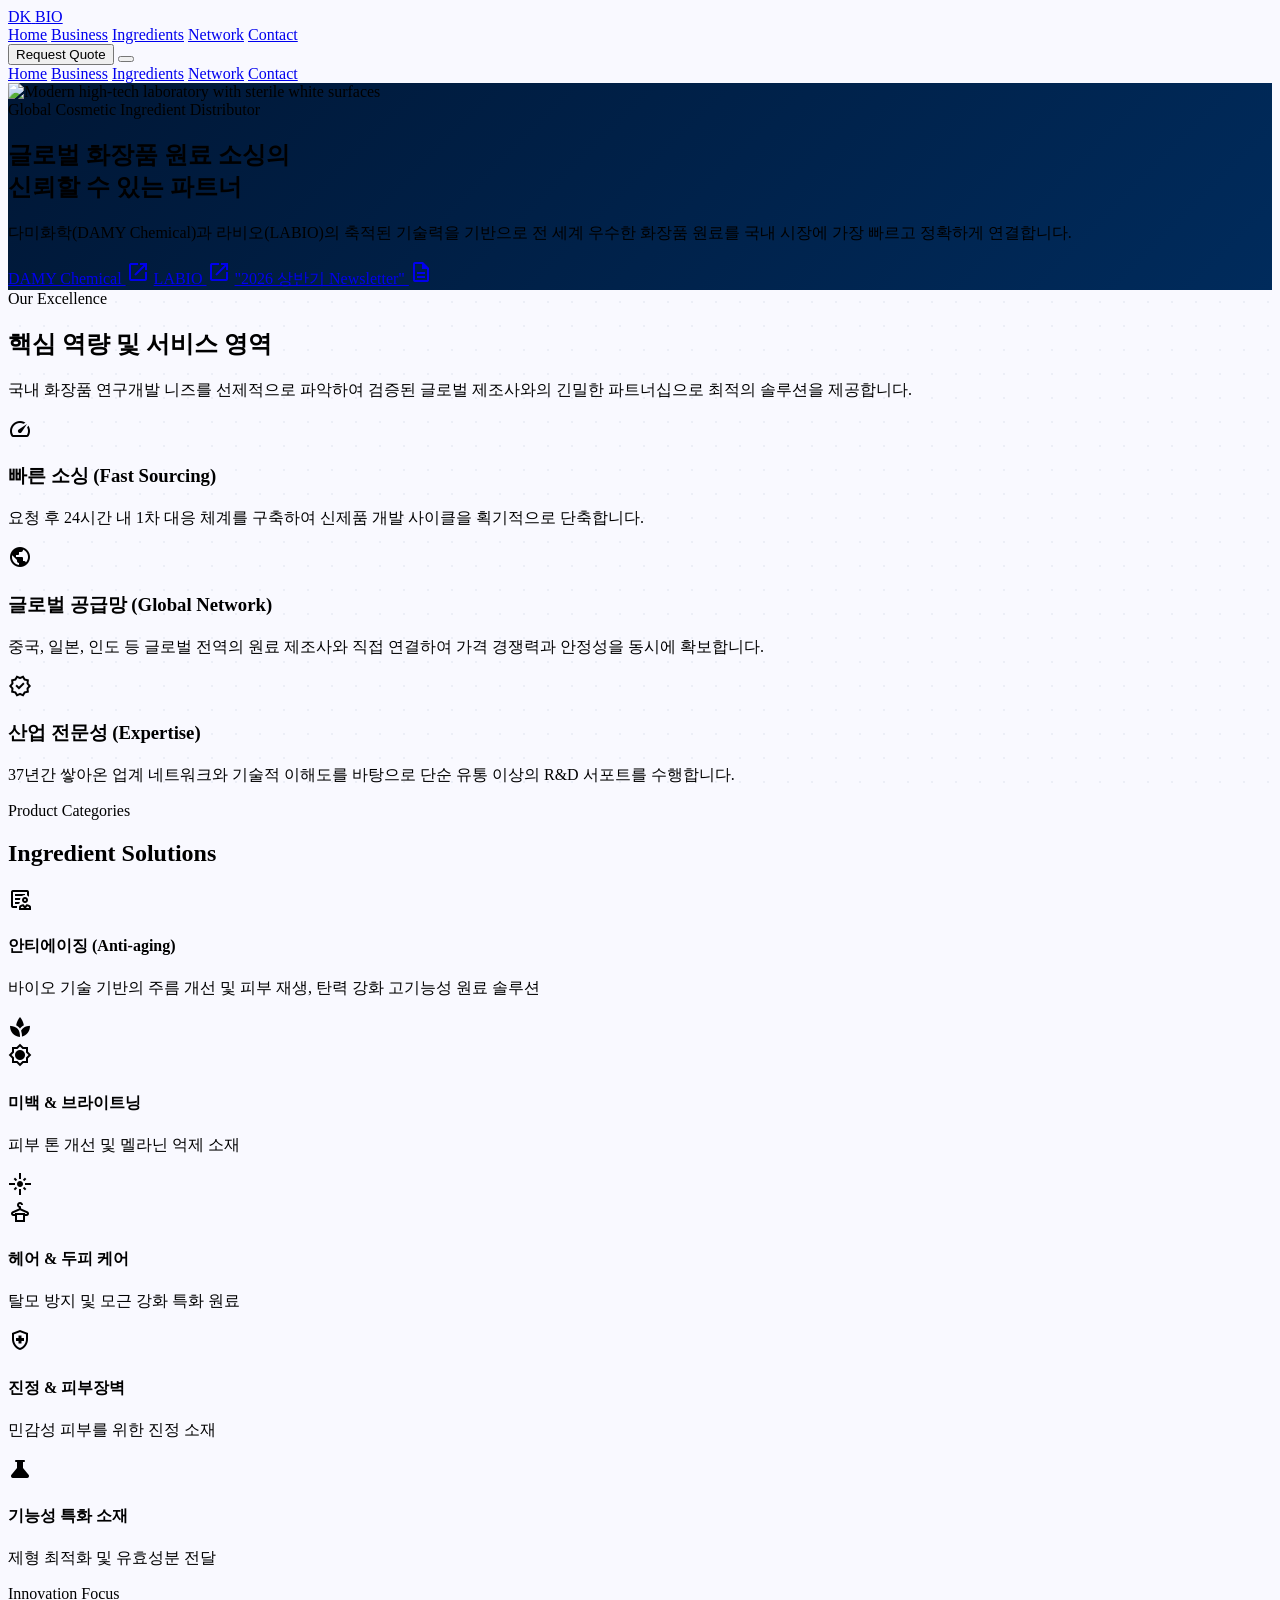
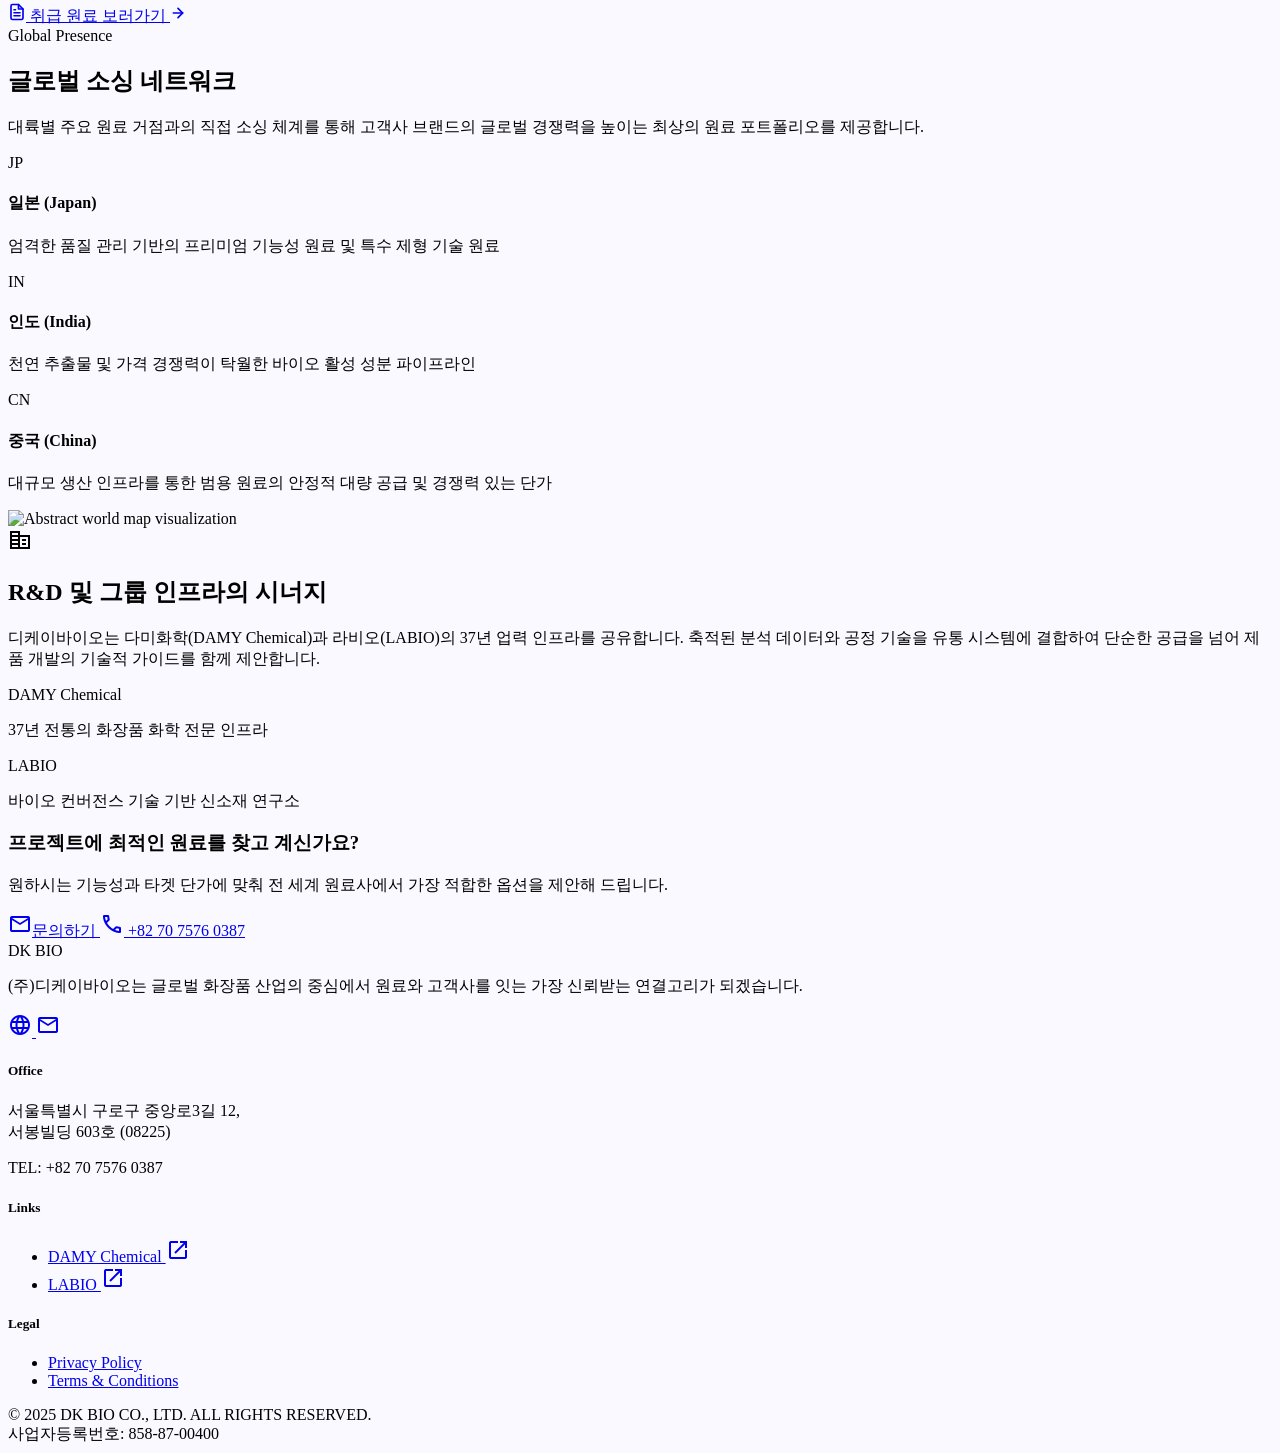
==== commit bf734f50: "Update index.html" ====
--- a/index.html
+++ b/index.html
@@ -215,7 +215,7 @@
 <div class="flex flex-wrap gap-4">
 <a href="https://damychem.com" target="_blank" rel="noopener" class="bg-white text-primary px-8 py-4 rounded-xl font-bold hover:shadow-2xl hover:-translate-y-1 transition-all inline-flex items-center gap-2">DAMY Chemical <span class="material-symbols-outlined text-sm">open_in_new</span></a>
 <a href="https://www.labio.kr" target="_blank" rel="noopener" class="backdrop-blur-sm border border-white/30 text-white px-8 py-4 rounded-xl font-bold hover:bg-white/10 transition-all inline-flex items-center gap-2">LABIO <span class="material-symbols-outlined text-sm">open_in_new</span></a>
-<a href="catalog.html" class="backdrop-blur-sm border border-white/20 bg-white/10 text-white px-8 py-4 rounded-xl font-bold hover:bg-white/20 transition-all inline-flex items-center gap-2">Ingredient Catalog <span class="material-symbols-outlined text-sm">description</span></a>
+<a href="catalog.html" class="backdrop-blur-sm border border-white/20 bg-white/10 text-white px-8 py-4 rounded-xl font-bold hover:bg-white/20 transition-all inline-flex items-center gap-2"> "2026 상반기 Newsletter" <span class="material-symbols-outlined text-sm">description</span></a>
 </div>
 </div>
 </div>
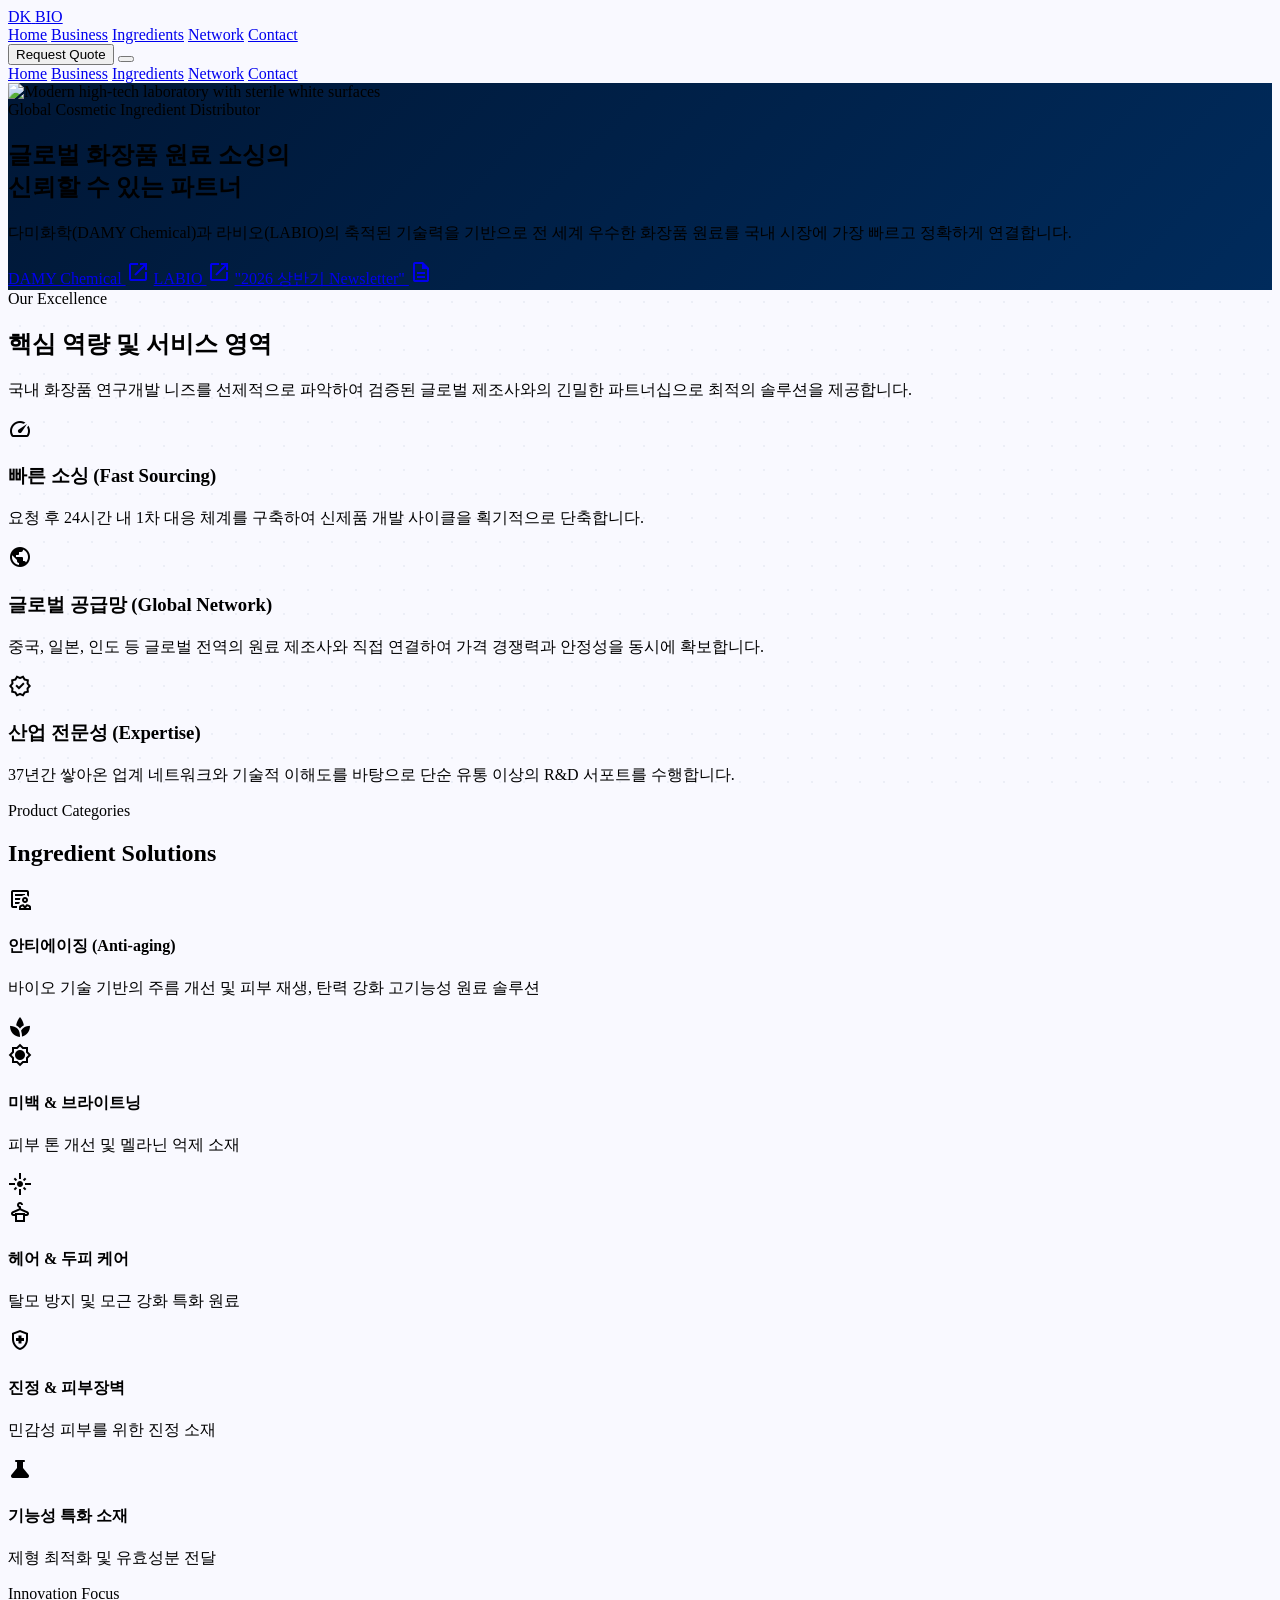
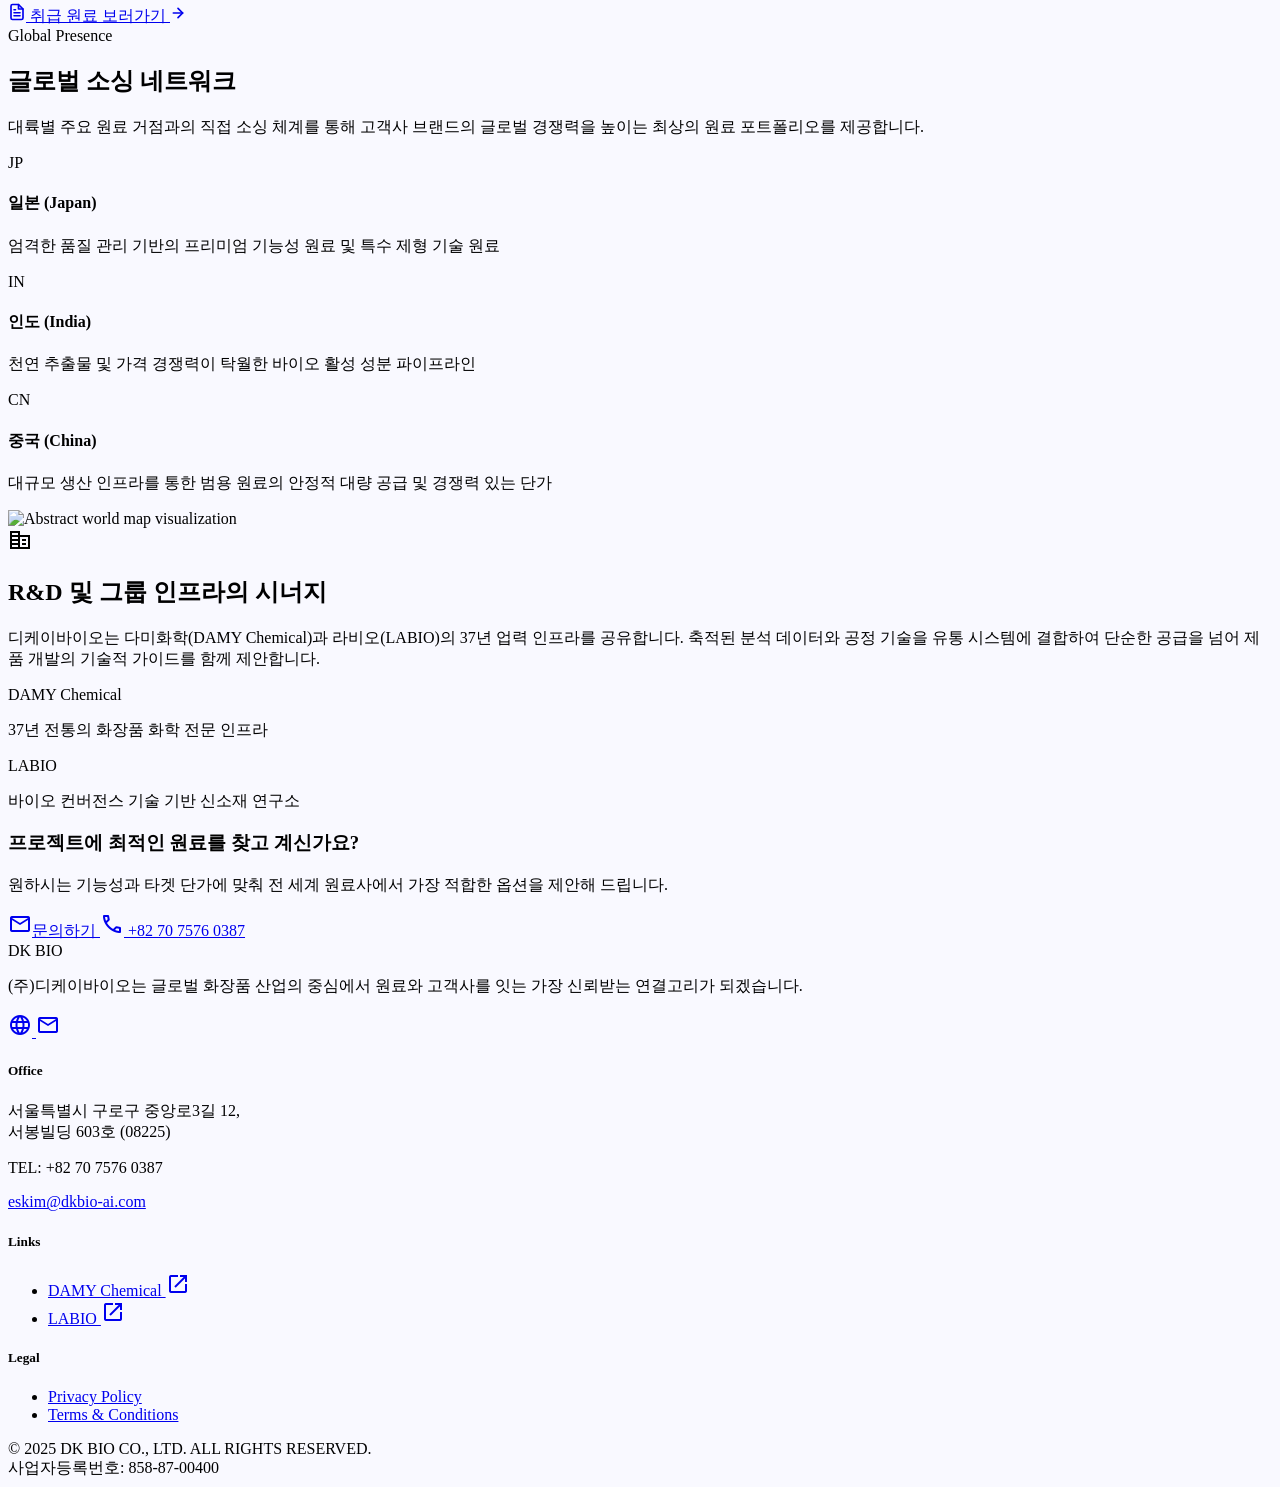
==== commit 62b8da12: "Merge ad7d7ff98eb4950c0bba7d3d27fb71c24d14322c into 7eaf90288090d91c17b22997a2c0fbfb994f977f" ====
--- a/index.html
+++ b/index.html
@@ -114,9 +114,13 @@
         }
     </style>
 <script>
-    // Smooth scroll for all anchor links
+    // scrollToSection: window.scrollTo와 충돌 방지를 위해 함수명 변경
+    function scrollToSection(id) {
+        const el = document.getElementById(id);
+        if (el) el.scrollIntoView({ behavior: 'smooth', block: 'start' });
+    }
+
     document.addEventListener('DOMContentLoaded', function() {
-        // Active nav highlight on scroll
         const sections = ['hero','business','ingredients','network','contact'];
         const navLinks = document.querySelectorAll('nav a[data-section]');
 
@@ -148,36 +152,30 @@
             mobileBtn.addEventListener('click', () => {
                 mobileMenu.classList.toggle('hidden');
             });
-            // Close on link click
             mobileMenu.querySelectorAll('a').forEach(link => {
                 link.addEventListener('click', () => mobileMenu.classList.add('hidden'));
             });
         }
     });
-
-    function scrollTo(id) {
-        const el = document.getElementById(id);
-        if (el) el.scrollIntoView({ behavior: 'smooth', block: 'start' });
-    }
 </script>
 </head>
 <body class="font-body-md text-on-background selection:bg-primary-fixed selection:text-primary">
 <!-- TopNavBar -->
 <header class="bg-white/95 backdrop-blur-md font-inter antialiased tracking-tight sticky top-0 z-50 border-b border-slate-100 transition-all">
 <div class="flex justify-between items-center h-20 px-8 max-w-7xl mx-auto">
-<a href="#hero" onclick="scrollTo('hero'); return false;" class="text-2xl font-black text-primary tracking-tighter flex items-center gap-2">
+<a href="#hero" onclick="scrollToSection('hero'); return false;" class="text-2xl font-black text-primary tracking-tighter flex items-center gap-2">
 <span class="w-8 h-8 bg-primary rounded flex items-center justify-center text-white text-sm">DK</span>
 <span>BIO</span>
 </a>
 <nav class="hidden md:flex items-center space-x-10">
-<a class="text-primary font-bold border-b-2 border-primary pb-1 transition-all" href="#hero" data-section="hero" onclick="scrollTo('hero'); return false;">Home</a>
-<a class="text-slate-500 font-medium hover:text-primary transition-colors" href="#business" data-section="business" onclick="scrollTo('business'); return false;">Business</a>
-<a class="text-slate-500 font-medium hover:text-primary transition-colors" href="#ingredients" data-section="ingredients" onclick="scrollTo('ingredients'); return false;">Ingredients</a>
-<a class="text-slate-500 font-medium hover:text-primary transition-colors" href="#network" data-section="network" onclick="scrollTo('network'); return false;">Network</a>
-<a class="text-slate-500 font-medium hover:text-primary transition-colors" href="#contact" data-section="contact" onclick="scrollTo('contact'); return false;">Contact</a>
+<a class="text-primary font-bold border-b-2 border-primary pb-1 transition-all" href="#hero" data-section="hero" onclick="scrollToSection('hero'); return false;">Home</a>
+<a class="text-slate-500 font-medium hover:text-primary transition-colors" href="#business" data-section="business" onclick="scrollToSection('business'); return false;">Business</a>
+<a class="text-slate-500 font-medium hover:text-primary transition-colors" href="#ingredients" data-section="ingredients" onclick="scrollToSection('ingredients'); return false;">Ingredients</a>
+<a class="text-slate-500 font-medium hover:text-primary transition-colors" href="#network" data-section="network" onclick="scrollToSection('network'); return false;">Network</a>
+<a class="text-slate-500 font-medium hover:text-primary transition-colors" href="#contact" data-section="contact" onclick="scrollToSection('contact'); return false;">Contact</a>
 </nav>
 <div class="flex items-center gap-3">
-<button onclick="scrollTo('contact')" class="bg-primary text-white px-7 py-2.5 rounded-full text-label-sm font-bold hover:shadow-lg hover:shadow-primary/20 transition-all active:scale-95">Request Quote</button>
+<button onclick="scrollToSection('contact')" class="bg-primary text-white px-7 py-2.5 rounded-full text-label-sm font-bold hover:shadow-lg hover:shadow-primary/20 transition-all active:scale-95">Request Quote</button>
 <!-- Hamburger: mobile only -->
 <button id="mobile-menu-btn" class="md:hidden flex flex-col gap-1.5 p-2" aria-label="메뉴 열기">
 <span class="w-6 h-0.5 bg-primary block"></span>
@@ -188,11 +186,11 @@
 </div>
 <!-- Mobile Menu -->
 <div id="mobile-menu" class="hidden md:hidden bg-white border-t border-slate-100 px-8 py-6 flex flex-col gap-4 text-sm font-medium">
-<a href="#hero" onclick="scrollTo('hero')" class="text-primary font-bold">Home</a>
-<a href="#business" onclick="scrollTo('business')" class="text-slate-600 hover:text-primary">Business</a>
-<a href="#ingredients" onclick="scrollTo('ingredients')" class="text-slate-600 hover:text-primary">Ingredients</a>
-<a href="#network" onclick="scrollTo('network')" class="text-slate-600 hover:text-primary">Network</a>
-<a href="#contact" onclick="scrollTo('contact')" class="text-slate-600 hover:text-primary">Contact</a>
+<a href="#hero" onclick="scrollToSection('hero'); return false;" class="text-primary font-bold">Home</a>
+<a href="#business" onclick="scrollToSection('business'); return false;" class="text-slate-600 hover:text-primary">Business</a>
+<a href="#ingredients" onclick="scrollToSection('ingredients'); return false;" class="text-slate-600 hover:text-primary">Ingredients</a>
+<a href="#network" onclick="scrollToSection('network'); return false;" class="text-slate-600 hover:text-primary">Network</a>
+<a href="#contact" onclick="scrollToSection('contact'); return false;" class="text-slate-600 hover:text-primary">Contact</a>
 </div>
 </header>
 <main>
@@ -447,7 +445,7 @@
                             (주)디케이바이오는 글로벌 화장품 산업의 중심에서 원료와 고객사를 잇는 가장 신뢰받는 연결고리가 되겠습니다.
                         </p>
 <div class="flex gap-4">
-<a class="w-10 h-10 rounded-lg bg-white/5 border border-white/10 flex items-center justify-center hover:bg-white/10 hover:text-white transition-all" href="#hero" onclick="scrollTo('hero'); return false;" title="홈으로">
+<a class="w-10 h-10 rounded-lg bg-white/5 border border-white/10 flex items-center justify-center hover:bg-white/10 hover:text-white transition-all" href="#hero" onclick="scrollToSection('hero'); return false;" title="홈으로">
 <span class="material-symbols-outlined text-sm">language</span>
 </a>
 <a class="w-10 h-10 rounded-lg bg-white/5 border border-white/10 flex items-center justify-center hover:bg-white/10 hover:text-white transition-all" href="mailto:eskim@dkbio-ai.com">
@@ -461,6 +459,7 @@
 <div class="space-y-4 text-sm">
 <p class="leading-relaxed">서울특별시 구로구 중앙로3길 12,<br/>서봉빌딩 603호 (08225)</p>
 <p>TEL: +82 70 7576 0387</p>
+<p><a class="hover:text-white transition-colors" href="mailto:eskim@dkbio-ai.com">eskim@dkbio-ai.com</a></p>
 </div>
 </div>
 <div>
